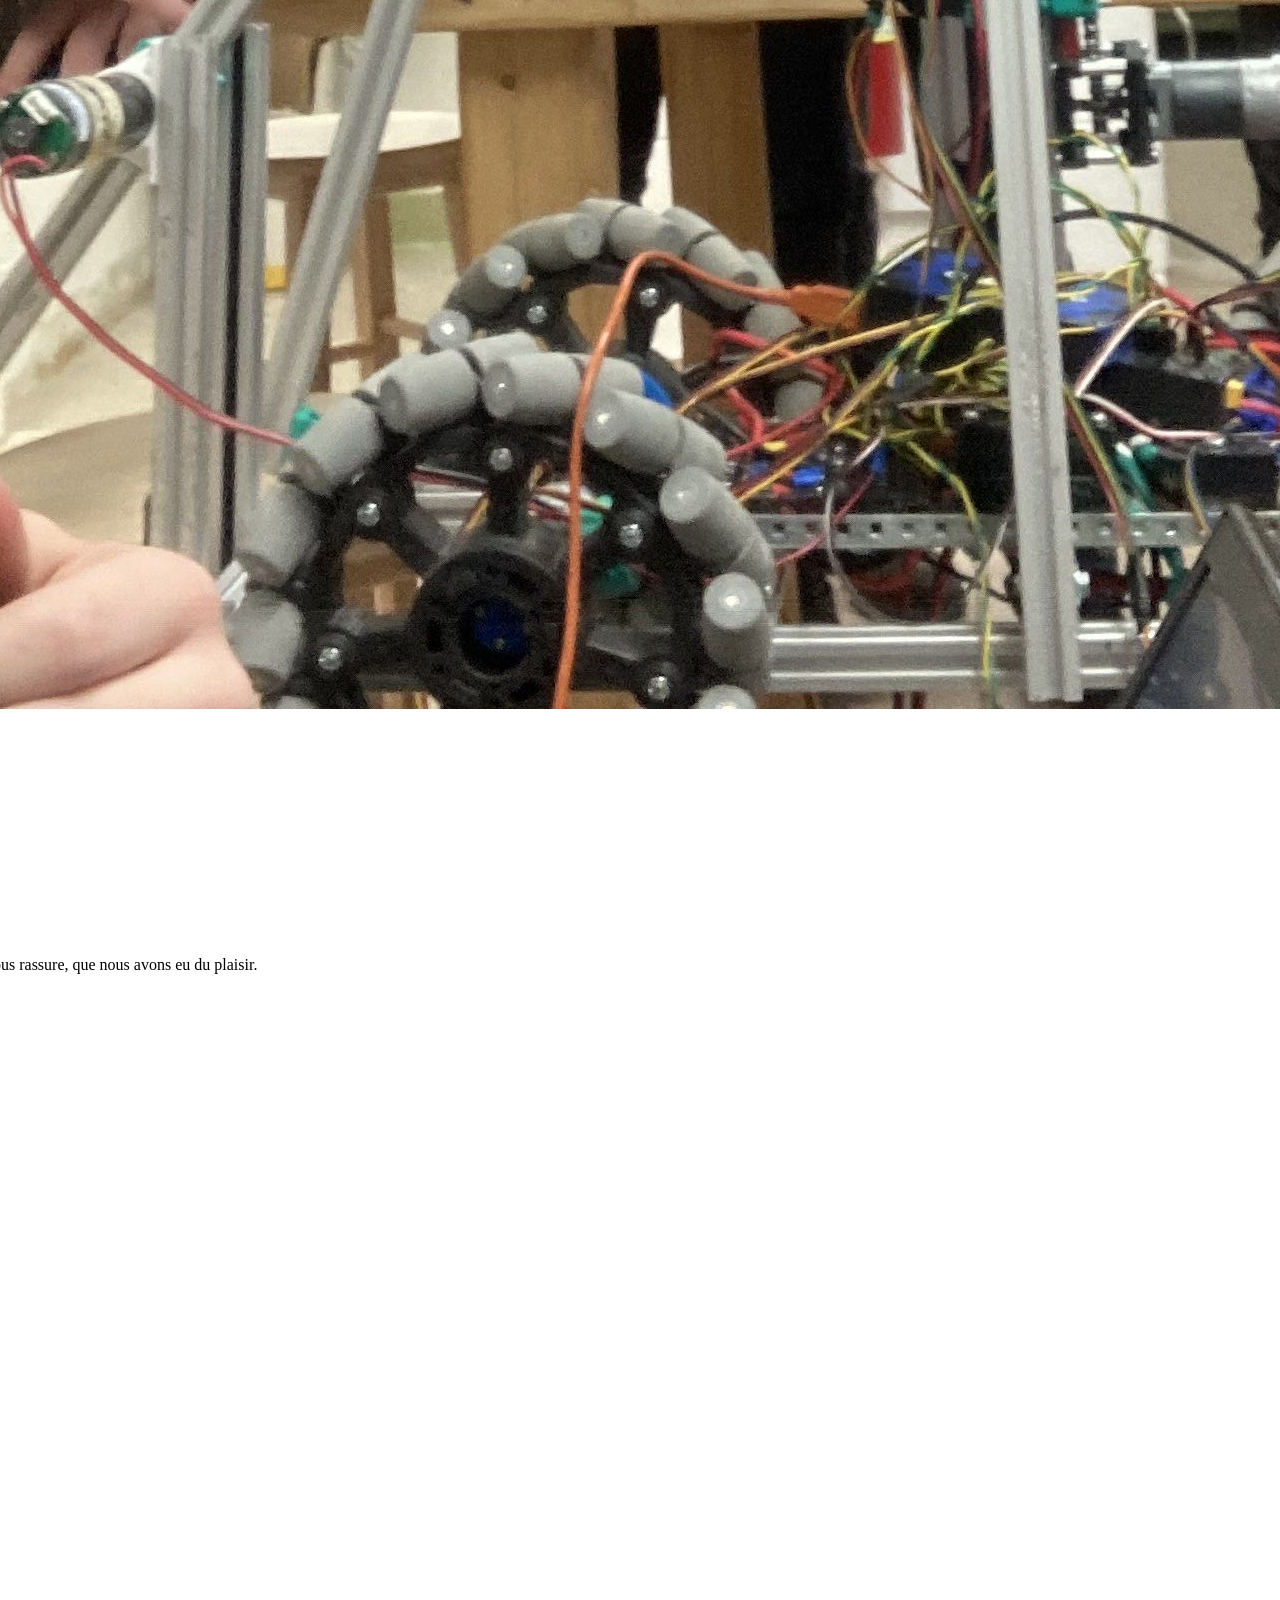
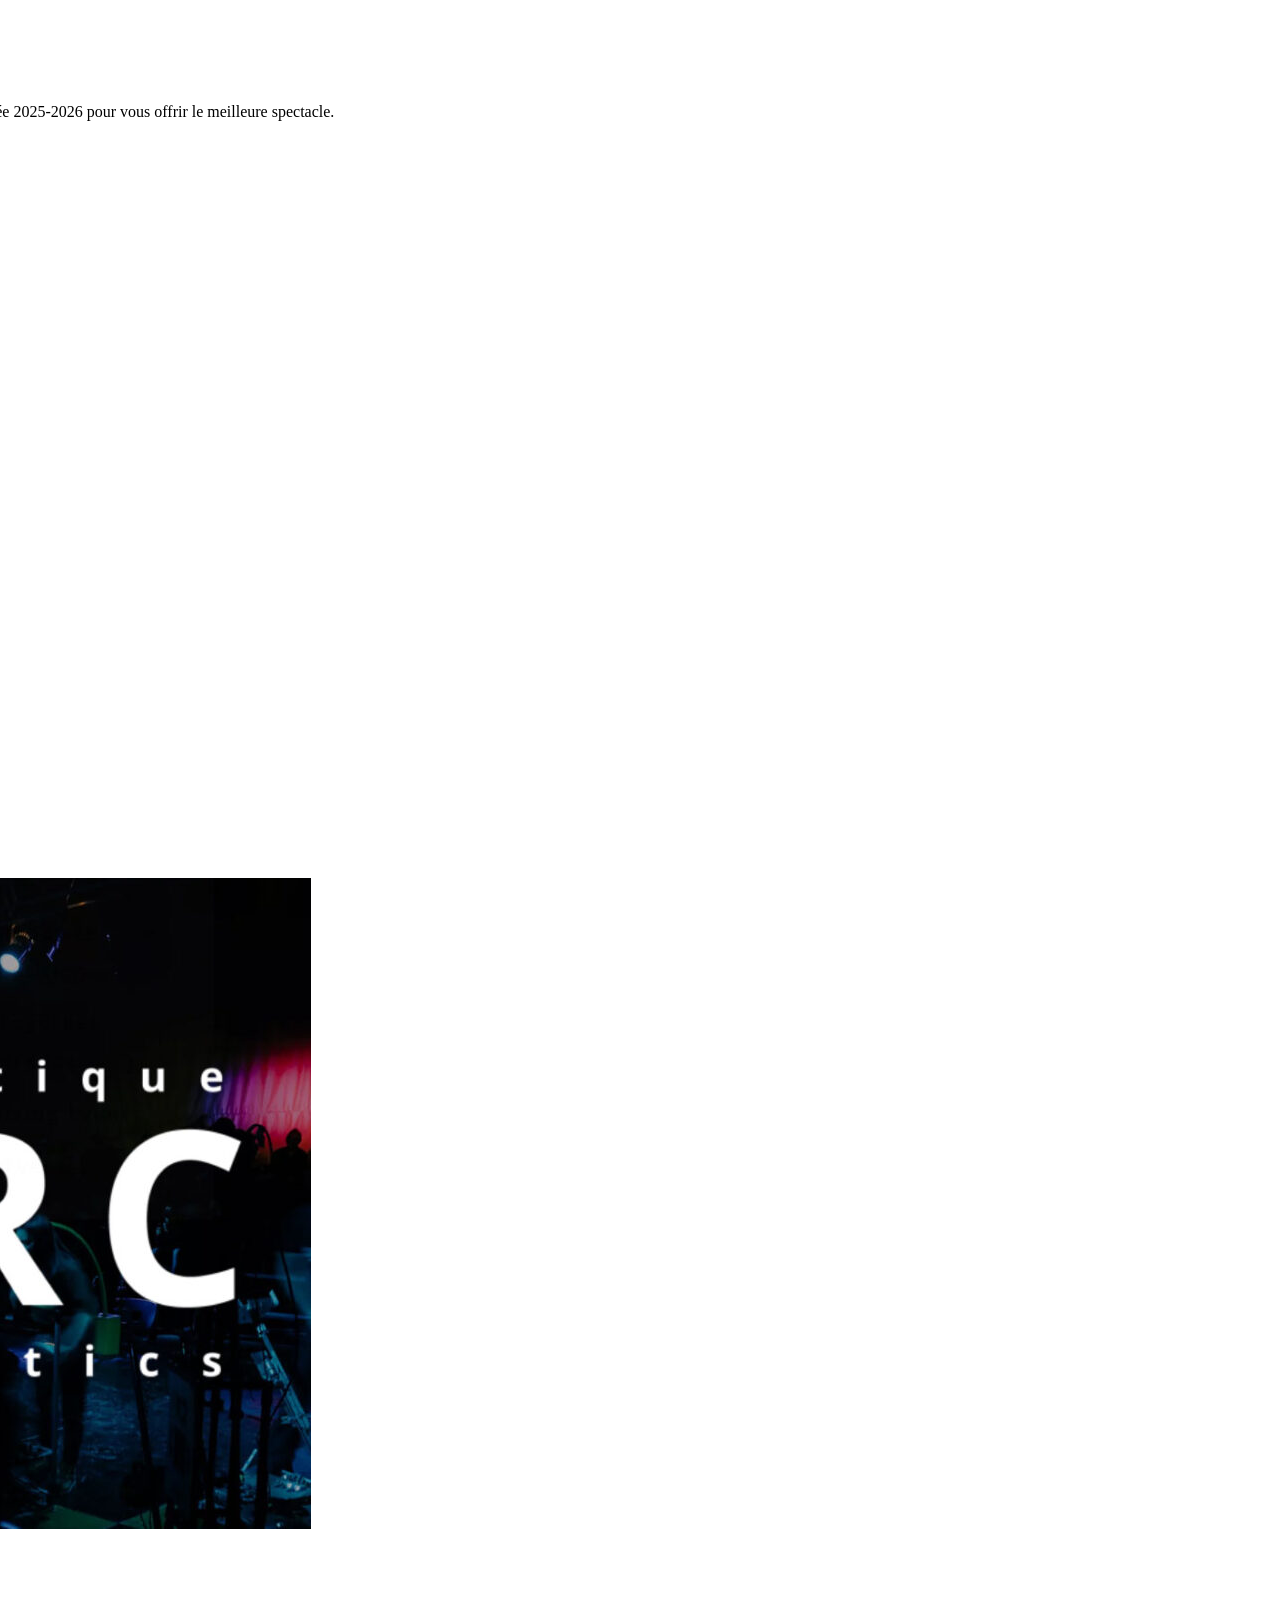
==== index.html @ 8fd02e13 "rename" ====
<!DOCTYPE html>
<html lang="fr">
<head>
    <meta charset="UTF-8">
    <title>Accueil</title>
    <link rel="stylesheet" href="7777777777.css">
    <link rel="icon" type="image/png" href="images/cachedImage log1.webp">
    <link rel="stylesheet" href="https://cdnjs.cloudflare.com/ajax/libs/font-awesome/6.5.1/css/all.min.css">
    <link rel="stylesheet" href=test.css>

</head>

<body>
<div>
    <div class="allDoor">
        <div class="leftDoor">
            <img src="images/doorAnimation/leftDoor.png" width=100% height=100%/>
        </div>
        <div class="rightDoor">
            <img src="images/doorAnimation/rightDoor.png" width=100% height=100%/>
        </div>
        <div class="realContent">
            <header class="sticky-header">
                <div class="top-row">

                    <!-- ZONE À CACHER AU SCROLL -->
                    <div class="header-hide-zone">

                        <!-- PANNEAU GAUCHE -->
                        <div class="side-panel">
                            <div id="clock" class="clock">00 h 00</div>

                            <div class="station-card">
                                <img id="stationImage" src="" alt="Station">
                                <div class="station-name" id="stationName" data-translate></div>


                            </div>
                        </div>

                        <!-- ACTUALITÉS -->
                        <div class="news-screen">
                            <img id="newsImage" alt="Actualité">
                            <div class="news-overlay">
                                <div class="news-title" id="newsTitle"></div>
                                <div class="news-date" id="newsDate"></div>
                            </div>
                        </div>

                    </div>

                    <!-- MENU TOUJOURS VISIBLE -->
                    <div class="menu-wrapper">
                        <div class="cylinder">
                            <a href="accueil.html" data-translate class="dot active"></a>
                            <a href="club.html" data-translate class="dot"></a>
                            <a href="equipe.html" data-translate class="dot"></a>
                            <a href="robot.html" data-translate class="dot"></a>
                            <a href="crc.html" data-translate class="dot"></a>
                            <a href="video.html" data-translate class="dot"></a>
                        </div>

                        <div class="labels icons">
                            <a href="accueil.html" title="Accueil">
                                <i class="fa-solid fa-house"></i>
                            </a>

                            <a href="club.html" title="Club">
                                <i class="fa-solid fa-users"></i>
                            </a>

                            <a href="equipe.html" title="Équipe">
                                <i class="fa-solid fa-user-group"></i>
                            </a>

                            <a href="robot.html" title="Bob le Robot">
                                <i class="fa-solid fa-robot"></i>
                            </a>

                            <a href="crc.html" title="compétition CRC">
                                <i class="fa-solid fa-microchip"></i>
                            </a>

                            <a href="video.html" title="Vidéo">
                                <i class="fa-solid fa-video"></i>
                            </a>
                        </div>

                    </div>

                </div>
            </header>


            <main>
                <section>
                    <div class="sections blanches valeurs-container"></div>
                    <h2  data-translate style="font-size: 50px;"> Le club de Robotique de Bois de Boulogne vous souhaite la bienvenue à bord !<br>
                    </h2>
                    <p  data-translate style="font-size: 30px; text-align: center;"> Le club a dans son sein les meilleure talents du CÉGEP. </p>
                    <br>

                    <img src="images/image accuiel.jpg" alt="equipe" class="image-propos">
                </section>


                <section class="valeurs-section">
                    <!-- Bloc 1 -->
                    <div class="valeur-bloc inverse">
                        <img src="images/conne.jpg" alt="connes">
                        <div class="valeur-texte">
                            <h3>Les cônes sont partout</h3>
                            <p> Votre première arrêt consiste à découvrir le chemin chargé de cônes oranges qu'on a dû parcourir pour arriver à la compétition CRC. On vous rassure, que nous avons eu du plaisir.

                            </p>
                        </div>
                    </div>

                    <!-- Bloc 2 -->
                    <div class="valeur-bloc">
                        <img src="images/equipe.webp" alt="equipe">
                        <div class="valeur-texte">
                            <h3>Découvrez l'équipe !</h3>
                            <p> L'équipe de robotique de Bois de Boulogne est composée d'étudiants passionnés de robotique et de technologie, ont travaillé fort cette année 2025-2026 pour vous offrir le meilleure spectacle.</p>
                        </div>
                    </div>

                    <!-- Bloc 3 -->
                    <div class="valeur-bloc inverse">
                        <img src="images/robot1.jpg" alt="robot">
                        <div class="valeur-texte">
                            <h3>Le bolide du siècle</h3>
                            <p> Bob est le bolide de Émilien ne vous fiez pas à l'apparence, il va faire mordre la poussière à ses compétiteurs. il est venue pour gagner.</p>
                        </div>
                    </div>

                    <!-- Bloc 4 -->
                    <div class="valeur-bloc">
                        <img src="images/CRC-Robotics.jpg" alt="CRC">
                        <div class="valeur-texte">
                            <h3> En route vers le CRC</h3>
                            <p> À la suivante station  Découvrez le monde magique du CRC et de sa compétition.</p>
                        </div>
                    </div>
                </section>    <br> <br> <br> <br>





                <section class="video-section">
                    <h3 class="video-title">Une ébauche de vidéo</h3>

                    <div class="video-container">
                        <video
                                id="localVideo"
                                controls
                                autoplay
                                muted
                                loop
                                playsinline
                        >
                            <source src="video/board robotique.mp4" type="video/mp4">
                        </video>
                    </div>
                </section>



            </main>

            <footer>
                <!-- FOOTER -->
                <footer>

                    <!-- Bas du footer -->
                    <div class="footer-container">
                        <!-- Gauche -->
                        <div class="footer-left">
                            <a href="Accueil.html"><img src="images/cachedImage log1.webp" alt="Logo Robotique BdeB" class="footer-logo"></a>
                            <p class="footer-copy">© 2025 Robotique BdeB</p>
                        </div>




                        <!-- Droite -->
                        <div class="footer-right">
                            <div class="footer-links">
                                <a href="#">Vie privée</a>
                                <span> | </span>
                                <a href="#">Conditions</a>
                            </div>
                            <div id="language-switcher" class="lang-switch">
                                <button data-lang="fr">FR</button>
                                <button data-lang="en">EN</button>
                            </div>




                        </div>
                    </div>
                </footer>

                <script>
                    window.addEventListener("scroll", function () {
                        const header = document.querySelector(".sticky-header");
                        if (window.scrollY > 10) {
                            header.classList.add("scrolled");
                        } else {
                            header.classList.remove("scrolled");
                        }
                    });
                </script>
                <audio id="navSound" preload="auto">
                    <source src="son metro/son metro.mp4" type="audio/mpeg">
                </audio>

                <script src="script.js"></script>
        </div>
    </div>
</div>
</body>
</html>
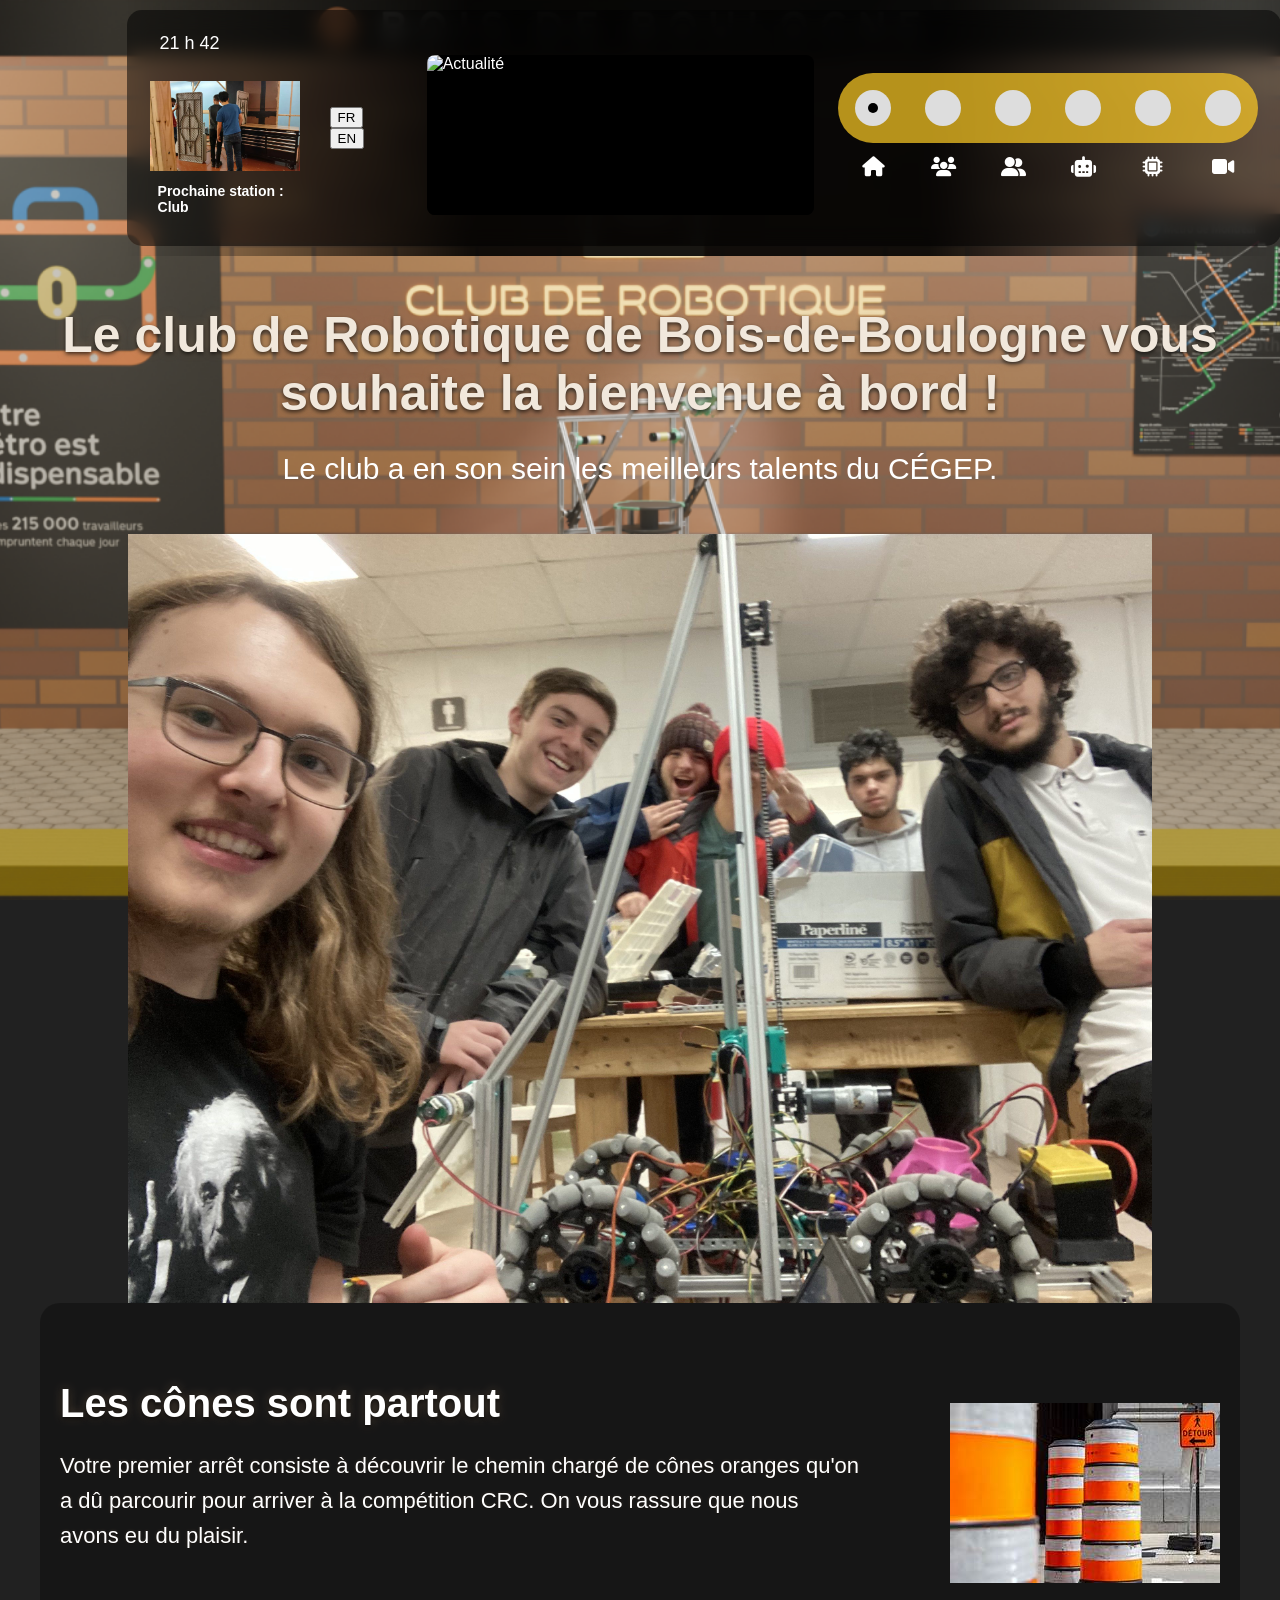
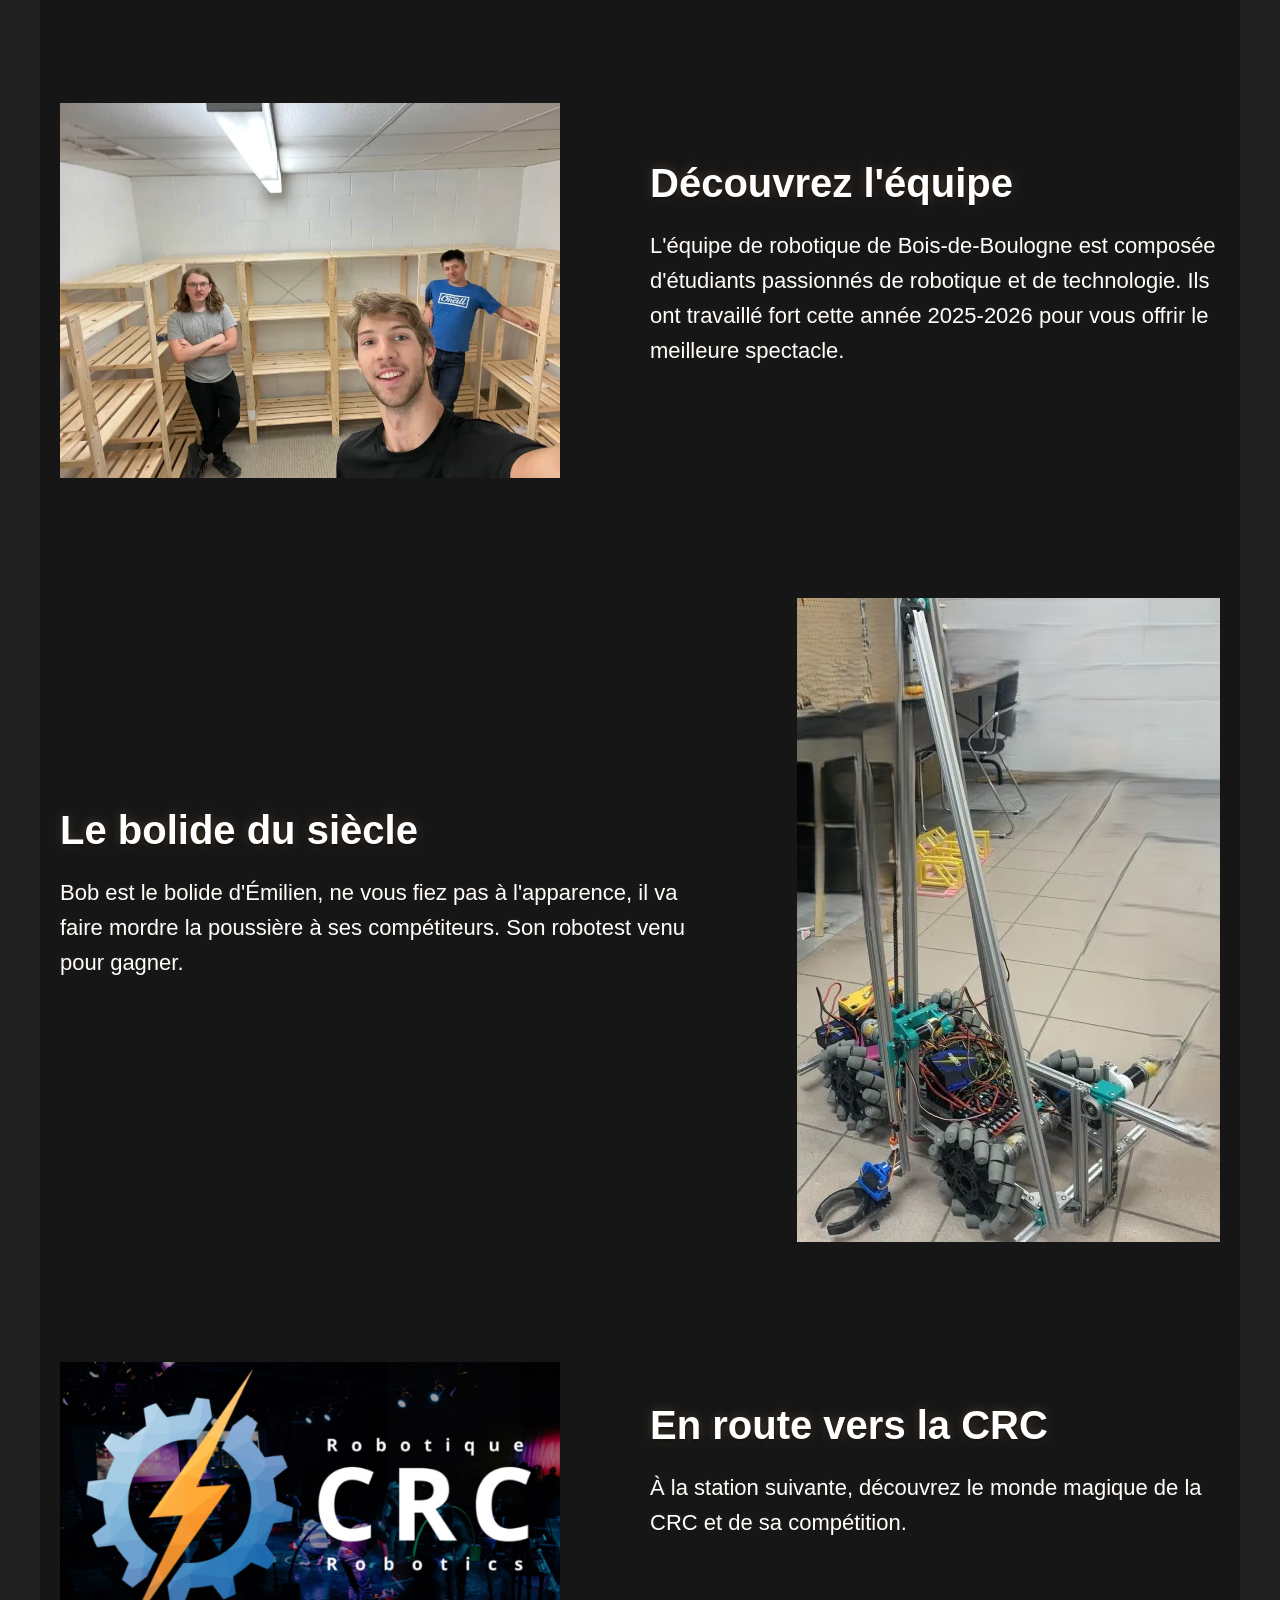
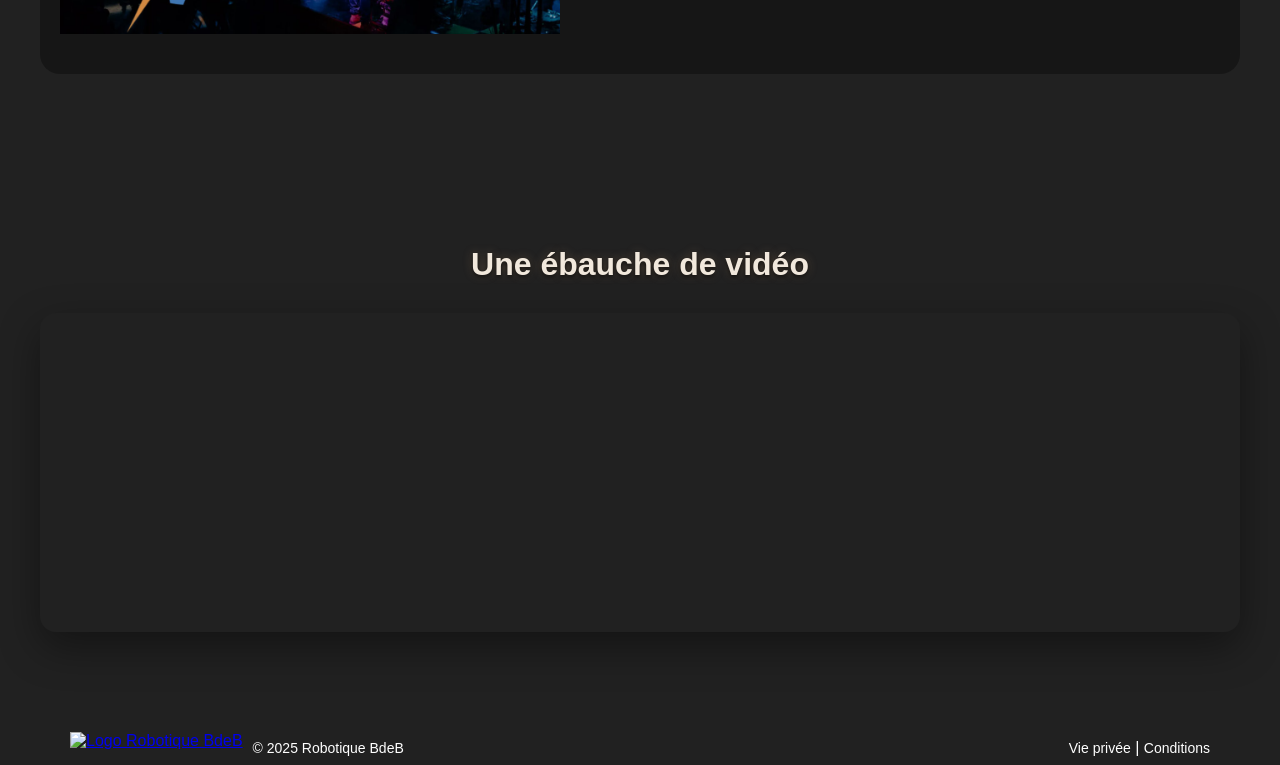
==== commit a28b9c7c: "rename" ====
--- a/index.html
+++ b/index.html
@@ -2,224 +2,209 @@
 <html lang="fr">
 <head>
     <meta charset="UTF-8">
+    <meta name="viewport" content="width=device-width, initial-scale=1.0">
     <title>Accueil</title>
-    <link rel="stylesheet" href="7777777777.css">
+    <link rel="stylesheet" href="style.css">
     <link rel="icon" type="image/png" href="images/cachedImage log1.webp">
-    <link rel="stylesheet" href="https://cdnjs.cloudflare.com/ajax/libs/font-awesome/6.5.1/css/all.min.css">
-    <link rel="stylesheet" href=test.css>
+    <link rel="stylesheet" href="https://cdnjs.cloudflare.com/ajax/libs/font-awesome/6.5.1/css/all.min.css"
+    >
 
 </head>
 
 <body>
-<div>
-    <div class="allDoor">
-        <div class="leftDoor">
-            <img src="images/doorAnimation/leftDoor.png" width=100% height=100%/>
-        </div>
-        <div class="rightDoor">
-            <img src="images/doorAnimation/rightDoor.png" width=100% height=100%/>
-        </div>
-        <div class="realContent">
-            <header class="sticky-header">
-                <div class="top-row">
-
-                    <!-- ZONE À CACHER AU SCROLL -->
-                    <div class="header-hide-zone">
-
-                        <!-- PANNEAU GAUCHE -->
-                        <div class="side-panel">
-                            <div id="clock" class="clock">00 h 00</div>
-
-                            <div class="station-card">
-                                <img id="stationImage" src="" alt="Station">
-                                <div class="station-name" id="stationName" data-translate></div>
-
-
-                            </div>
-                        </div>
-
-                        <!-- ACTUALITÉS -->
-                        <div class="news-screen">
-                            <img id="newsImage" alt="Actualité">
-                            <div class="news-overlay">
-                                <div class="news-title" id="newsTitle"></div>
-                                <div class="news-date" id="newsDate"></div>
-                            </div>
-                        </div>
-
-                    </div>
-
-                    <!-- MENU TOUJOURS VISIBLE -->
-                    <div class="menu-wrapper">
-                        <div class="cylinder">
-                            <a href="accueil.html" data-translate class="dot active"></a>
-                            <a href="club.html" data-translate class="dot"></a>
-                            <a href="equipe.html" data-translate class="dot"></a>
-                            <a href="robot.html" data-translate class="dot"></a>
-                            <a href="crc.html" data-translate class="dot"></a>
-                            <a href="video.html" data-translate class="dot"></a>
-                        </div>
-
-                        <div class="labels icons">
-                            <a href="accueil.html" title="Accueil">
-                                <i class="fa-solid fa-house"></i>
-                            </a>
-
-                            <a href="club.html" title="Club">
-                                <i class="fa-solid fa-users"></i>
-                            </a>
-
-                            <a href="equipe.html" title="Équipe">
-                                <i class="fa-solid fa-user-group"></i>
-                            </a>
-
-                            <a href="robot.html" title="Bob le Robot">
-                                <i class="fa-solid fa-robot"></i>
-                            </a>
-
-                            <a href="crc.html" title="compétition CRC">
-                                <i class="fa-solid fa-microchip"></i>
-                            </a>
-
-                            <a href="video.html" title="Vidéo">
-                                <i class="fa-solid fa-video"></i>
-                            </a>
-                        </div>
-
-                    </div>
+
+<header class="sticky-header">
+    <div class="top-row">
+
+        <!-- ZONE À CACHER AU SCROLL -->
+        <div class="header-hide-zone">
+
+            <!-- PANNEAU GAUCHE -->
+            <div class="side-panel">
+                <div id="clock" class="clock">00 h 00</div>
+
+                <div class="station-card">
+                    <img id="stationImage" src="" alt="Station">
+                    <div class="station-name" id="stationName" data-translate></div>
+
 
                 </div>
-            </header>
-
-
-            <main>
-                <section>
-                    <div class="sections blanches valeurs-container"></div>
-                    <h2  data-translate style="font-size: 50px;"> Le club de Robotique de Bois de Boulogne vous souhaite la bienvenue à bord !<br>
-                    </h2>
-                    <p  data-translate style="font-size: 30px; text-align: center;"> Le club a dans son sein les meilleure talents du CÉGEP. </p>
-                    <br>
-
-                    <img src="images/image accuiel.jpg" alt="equipe" class="image-propos">
-                </section>
-
-
-                <section class="valeurs-section">
-                    <!-- Bloc 1 -->
-                    <div class="valeur-bloc inverse">
-                        <img src="images/conne.jpg" alt="connes">
-                        <div class="valeur-texte">
-                            <h3>Les cônes sont partout</h3>
-                            <p> Votre première arrêt consiste à découvrir le chemin chargé de cônes oranges qu'on a dû parcourir pour arriver à la compétition CRC. On vous rassure, que nous avons eu du plaisir.
-
-                            </p>
-                        </div>
-                    </div>
-
-                    <!-- Bloc 2 -->
-                    <div class="valeur-bloc">
-                        <img src="images/equipe.webp" alt="equipe">
-                        <div class="valeur-texte">
-                            <h3>Découvrez l'équipe !</h3>
-                            <p> L'équipe de robotique de Bois de Boulogne est composée d'étudiants passionnés de robotique et de technologie, ont travaillé fort cette année 2025-2026 pour vous offrir le meilleure spectacle.</p>
-                        </div>
-                    </div>
-
-                    <!-- Bloc 3 -->
-                    <div class="valeur-bloc inverse">
-                        <img src="images/robot1.jpg" alt="robot">
-                        <div class="valeur-texte">
-                            <h3>Le bolide du siècle</h3>
-                            <p> Bob est le bolide de Émilien ne vous fiez pas à l'apparence, il va faire mordre la poussière à ses compétiteurs. il est venue pour gagner.</p>
-                        </div>
-                    </div>
-
-                    <!-- Bloc 4 -->
-                    <div class="valeur-bloc">
-                        <img src="images/CRC-Robotics.jpg" alt="CRC">
-                        <div class="valeur-texte">
-                            <h3> En route vers le CRC</h3>
-                            <p> À la suivante station  Découvrez le monde magique du CRC et de sa compétition.</p>
-                        </div>
-                    </div>
-                </section>    <br> <br> <br> <br>
-
-
-
-
-
-                <section class="video-section">
-                    <h3 class="video-title">Une ébauche de vidéo</h3>
-
-                    <div class="video-container">
-                        <video
-                                id="localVideo"
-                                controls
-                                autoplay
-                                muted
-                                loop
-                                playsinline
-                        >
-                            <source src="video/board robotique.mp4" type="video/mp4">
-                        </video>
-                    </div>
-                </section>
-
-
-
-            </main>
-
-            <footer>
-                <!-- FOOTER -->
-                <footer>
-
-                    <!-- Bas du footer -->
-                    <div class="footer-container">
-                        <!-- Gauche -->
-                        <div class="footer-left">
-                            <a href="Accueil.html"><img src="images/cachedImage log1.webp" alt="Logo Robotique BdeB" class="footer-logo"></a>
-                            <p class="footer-copy">© 2025 Robotique BdeB</p>
-                        </div>
-
-
-
-
-                        <!-- Droite -->
-                        <div class="footer-right">
-                            <div class="footer-links">
-                                <a href="#">Vie privée</a>
-                                <span> | </span>
-                                <a href="#">Conditions</a>
-                            </div>
-                            <div id="language-switcher" class="lang-switch">
-                                <button data-lang="fr">FR</button>
-                                <button data-lang="en">EN</button>
-                            </div>
-
-
-
-
-                        </div>
-                    </div>
-                </footer>
-
-                <script>
-                    window.addEventListener("scroll", function () {
-                        const header = document.querySelector(".sticky-header");
-                        if (window.scrollY > 10) {
-                            header.classList.add("scrolled");
-                        } else {
-                            header.classList.remove("scrolled");
-                        }
-                    });
-                </script>
-                <audio id="navSound" preload="auto">
-                    <source src="son metro/son metro.mp4" type="audio/mpeg">
-                </audio>
-
-                <script src="script.js"></script>
-        </div>
+            </div>
+            <div id="language-switcher" class="lang-switch">
+                <button data-lang="fr">FR</button>
+                <button data-lang="en">EN</button>
+            </div>
+            <!-- ACTUALITÉS -->
+            <div class="news-screen">
+                <img id="newsImage" alt="Actualité"data-translate>
+                <div class="news-overlay">
+                    <div class="news-title" id="newsTitle"data-translate></div>
+                    <div class="news-date" id="newsDate"></div>
+                </div>
+            </div>
+
+        </div>
+
+
+        <!-- MENU TOUJOURS VISIBLE -->
+        <div class="menu-wrapper">
+            <div class="cylinder">
+                <a href="accueil.html" data-translate class="dot active"></a>
+                <a href="club.html" data-translate class="dot"></a>
+                <a href="equipe.html" data-translate class="dot"></a>
+                <a href="robot.html" data-translate class="dot"></a>
+                <a href="crc.html" data-translate class="dot"></a>
+                <a href="video.html" data-translate class="dot"></a>
+            </div>
+
+            <div class="labels icons">
+                <a href="accueil.html" title="Accueil">
+                    <i class="fa-solid fa-house"></i>
+                </a>
+
+                <a href="club.html" title="Club">
+                    <i class="fa-solid fa-users"></i>
+                </a>
+
+                <a href="equipe.html" title="Équipe">
+                    <i class="fa-solid fa-user-group"></i>
+                </a>
+
+                <a href="robot.html" title="Bob le Robot">
+                    <i class="fa-solid fa-robot"></i>
+                </a>
+
+                <a href="crc.html" title="compétition CRC">
+                    <i class="fa-solid fa-microchip"></i>
+                </a>
+
+                <a href="video.html" title="Vidéo">
+                    <i class="fa-solid fa-video"></i>
+                </a>
+
+            </div>
+
+
+        </div>
+
     </div>
-</div>
-</body>
-</html>
+</header>
+
+
+<main>
+    <section>
+        <div class="sections blanches valeurs-container"></div>
+        <h2  data-translate style="font-size: 50px;"> Le club de Robotique de Bois-de-Boulogne vous souhaite la bienvenue à bord !<br>
+        </h2>
+        <p  data-translate style="font-size: 30px; text-align: center;"> Le club a en son sein les meilleurs talents du CÉGEP. </p>
+        <br>
+
+        <img src="images/image accuiel.jpg" alt="equipe" class="image-propos">
+    </section>
+
+
+    <section class="valeurs-section">
+        <!-- Bloc 1 -->
+        <div class="valeur-bloc inverse">
+            <img src="images/conne.jpg" alt="connes">
+            <div class="valeur-texte">
+                <h3  data-translate>Les cônes sont partout</h3>
+                <p  data-translate> Votre premier arrêt consiste à découvrir le chemin chargé de cônes oranges qu'on a dû parcourir pour arriver à la compétition CRC. On vous rassure que nous avons eu du plaisir.
+
+                </p>
+            </div>
+        </div>
+
+        <!-- Bloc 2 -->
+        <div class="valeur-bloc">
+            <img src="images/equipe.webp" alt="equipe">
+            <div class="valeur-texte">
+                <h3  data-translate>Découvrez l'équipe</h3>
+                <p  data-translate> L'équipe de robotique de Bois-de-Boulogne est composée d'étudiants passionnés de robotique et de technologie. Ils ont travaillé fort cette année 2025-2026 pour vous offrir le meilleure spectacle.</p>
+            </div>
+        </div>
+
+        <!-- Bloc 3 -->
+        <div class="valeur-bloc inverse">
+            <img src="images/robot1.jpg" alt="robot">
+            <div class="valeur-texte">
+                <h3  data-translate>Le bolide du siècle</h3>
+                <p  data-translate> Bob est le bolide d'Émilien, ne vous fiez pas à l'apparence, il va faire mordre la poussière à ses compétiteurs. Son robotest venu pour gagner.</p>
+            </div>
+        </div>
+
+        <!-- Bloc 4 -->
+        <div class="valeur-bloc">
+            <img src="images/CRC-Robotics.jpg" alt="CRC">
+            <div class="valeur-texte">
+                <h3 data-translate>En route vers la  CRC</h3>
+                <p data-translate> À la  station suivante, découvrez le monde magique de la CRC et de sa compétition.</p>
+            </div>
+        </div>
+    </section>    <br> <br> <br> <br>
+
+
+
+
+
+    <section class="video-section">
+        <h3  data-translate class="video-title">Une ébauche de vidéo</h3>
+
+        <div class="video-container">
+            <iframe width="560" height="315" src="https://www.youtube.com/embed/tCp3_d9mEBc?si=VEP1O4oN1kfpmV7k" title="YouTube video player" frameborder="0" allow="accelerometer; autoplay; clipboard-write; encrypted-media; gyroscope; picture-in-picture; web-share" referrerpolicy="strict-origin-when-cross-origin" allowfullscreen></iframe>
+        </div>
+    </section>
+
+
+
+</main>
+
+<footer>
+    <!-- FOOTER -->
+    <footer>
+
+        <!-- Bas du footer -->
+        <div class="footer-container">
+            <!-- Gauche -->
+            <div class="footer-left">
+                <a href="Accueil.html"><img src="images/cachedImage log1.webp" alt="Logo Robotique BdeB" class="footer-logo"></a>
+                <p  data-translate class="footer-copy">© 2025 Robotique BdeB</p>
+            </div>
+
+
+
+
+            <!-- Droite -->
+            <div class="footer-right">
+                <div class="footer-links">
+                    <a  data-translate href="#" >Vie privée</a>
+                    <span> | </span>
+                    <a  data-translate href="#" >Conditions</a>
+                </div>
+
+
+
+
+
+
+
+            </div>
+        </div>
+    </footer>
+
+    <script>
+        window.addEventListener("scroll", function () {
+            const header = document.querySelector(".sticky-header");
+            if (window.scrollY > 10) {
+                header.classList.add("scrolled");
+            } else {
+                header.classList.remove("scrolled");
+            }
+        });
+    </script>
+    <audio id="navSound" preload="auto">
+        <source src="son metro/son metro.mp4" type="audio/mpeg">
+    </audio>
+
+    <script src="script.js"></script>
+</body>
--- a/style.css
+++ b/style.css
@@ -0,0 +1,1099 @@
+.btn-translate {
+    padding: 10px 22px;
+    background: #1e88e5;
+    color: white;
+    border: none;
+    border-radius: 6px;
+    font-size: 15px;
+    font-weight: 600;
+    cursor: pointer;
+    transition: background 0.2s ease, transform 0.15s ease;
+}
+
+.btn-translate:hover {
+    background: #1565c0;
+    transform: translateY(-2px);
+}
+
+.btn-translate:active {
+    background: #0d47a1;
+    transform: translateY(1px);
+}
+
+* {
+    box-sizing: border-box;
+}
+
+/* ===== BODY : IMAGE DE FOND GLOBALE ===== */
+body {
+    margin: 0;
+    font-family: Arial, sans-serif;
+    color: #fff;
+
+    background-image: url("images/mur metro.webp");
+    background-color: #000;
+    background-size: cover;
+    background-position: center;
+    background-repeat: no-repeat;
+
+        background-attachment: fixed;
+}
+h2 {
+  text-align: center;
+  margin-bottom: 0;
+  color: inherit;
+}
+.section {
+  padding: 40px;
+  font-size: inherit;
+  text-align: center;
+  margin-bottom: 1px;
+  color: rgb(98, 94, 94);
+}
+
+.images-os {
+  display: flex;
+  justify-content: center;
+  margin-top: -60px;
+  margin-bottom: 40px;
+}
+
+.blanc {
+  background-color:#4a4747;
+  color: #000;
+  border: 1px solid #292626;
+}
+.titre-principal {
+  display: block;
+  width: 100%;
+}
+
+.titre-secondaire {
+  font-size: 50px;
+  text-align: center;
+}
+
+.texte-large {
+  font-size: 43px;
+  text-align: center;
+}
+
+h3,
+h4,
+h5 {
+  word-wrap: break-word;
+  overflow-wrap: break-word;
+}
+
+.texte-image {
+  display: flex;
+  align-items: flex-start;
+  justify-content: space-between;
+  gap: 40px;
+  max-width: 1200px;
+  margin: 0 auto 80px auto;
+}
+
+.texte-colonne {
+  flex: 1;
+  max-width: 600px;
+  font-family: 'Segoe UI', 'Arial', sans-serif;
+}
+
+.texte-colonne h2 {
+  font-size: 35px;
+  text-align: left;
+  margin-bottom: 20px;
+  font-family: 'Montserrat', sans-serif;
+  line-height: 1.3;
+}
+
+.texte-image img {
+  flex: 1;
+  max-width: 50%;
+  height: auto;
+  display: block;
+}
+
+.texte-image p {
+  max-width: 60%;
+  margin: 0;
+}
+
+
+/* =========================================================
+   IMAGES / MEDIA
+========================================================= */
+img {
+  max-width: 100%;
+  height: auto;
+}
+
+.images-os img {
+  width: 235px;
+  height: 25px;
+  transition: transform 0.3s;
+}
+
+
+
+.hero-image-container {
+  display: flex;
+  justify-content: center;
+  margin-top: -300px;
+  margin-bottom: 70px;
+}
+
+.hero-image {
+  width: 90%;
+  max-width: 1000px;
+  height: auto;
+  border-radius: 15px;
+  box-shadow: 0 8px 24px rgba(0,0,0,0.2);
+}
+
+/* =========================================================
+   VALEURS SECTION
+========================================================= */
+.valeurs-section {
+  display: flex;
+  flex-direction: column;
+  gap: 60px;
+  padding: 40px 20px;
+  max-width: 1200px;
+  margin: auto;
+  background-color:rgba(0, 0, 0, 0.305);
+  backdrop-filter: blur(10px);
+  border-radius: 20px;
+}
+
+.valeur-bloc {
+  display: flex;
+  align-items: center;
+  gap: 40px;
+}
+
+.valeur-bloc.inverse {
+  flex-direction: row-reverse;
+}
+
+.valeur-bloc img {
+  width: 50%;
+  max-width: 500px;
+  height: auto;
+}
+
+.valeur-texte {
+  margin-top: -70px;
+}
+
+.valeur-texte h3 {
+  font-size: 40px;
+  margin-bottom: 20px;
+  color: white;
+}
+
+.valeur-texte p {
+  font-size: 22px;
+  line-height: 1.6;
+  color: white
+}
+
+.valeur-bloc {
+  display: flex;
+  align-items: center;
+  gap: 90px;
+  margin-top: 60px;
+}
+
+.image-travail {
+  width: 500px;
+  height: auto;
+}
+
+/* =========================================================
+   SPONSORS / A PROPOS
+========================================================= */
+.section.blanches {
+  padding-top: 100px;
+}
+
+.sections.blanches.valeurs-container {
+  display: flex;
+  flex-direction: column;
+  align-items: center;background-color: #00000052;
+}
+
+.sections.blanches.valeurs-contain img {
+  width: 80%;
+  height: auto;
+  display: block;
+  margin: 0 auto;
+  margin-bottom: 50px;
+}
+
+.sections.blanches.valeurs-container img {
+  width: 100%;
+  height: auto;
+  display: block;
+  margin: 0 auto;
+}
+
+.image-propos {
+  width: 80%;
+  max-width: 1100px;
+  display: block;
+  margin: 0px auto;
+}
+
+/* =========================================================
+   LOGOS
+========================================================= */
+.logos-container {
+  display: flex;
+  flex-wrap: wrap;
+  justify-content: center;
+  gap: 30px;
+  max-width: 1200px;
+  margin: auto;
+}
+
+.logos-container img {
+  width: 100%;
+  max-width: 100%;
+  height: auto;
+  display: block;
+  margin: 0 auto;
+}
+
+/* =========================================================
+   SECTION VIDEOS
+========================================================= */
+.video-section {
+  max-width: 1200px;
+  margin: 100px auto;
+  text-align: center;
+}
+
+.video-title {
+  font-size: 32px;
+  margin-bottom: 30px;
+}
+
+.video-container {
+  border-radius: 16px;
+  overflow: hidden;
+  box-shadow: 0 15px 40px rgba(0,0,0,0.4);
+}
+
+.video-container video {
+  width: 100%;
+  display: block;
+  background: black;
+}
+
+
+/* ===== HEADER COMPACT ===== */
+header.sticky-header {
+    position: sticky;
+    top: 0;
+    z-index: 1000;
+    background-color: #b99169;;
+
+    width: fit-content;
+
+    /* centrage + débordement à droite */
+    margin:0 auto;
+    transform: translateX(60px);
+
+    padding: 10px 0;
+
+    /* transparence gauche / droite */
+  background: linear-gradient(
+    to right,
+    rgba(0,0,0,0) 0%,
+    rgba(0,0,0,0.9) 30%,
+    rgba(0,0,0,0.9) 70%,
+    rgba(0,0,0,0) 100%
+  );
+}
+
+.top-row {
+    display: flex;
+    align-items: center;
+    gap: 24px;
+    width: fit-content;   /* 🔥 largeur minimale */
+    background-color: rgba(0, 0, 0, 0.5);
+    padding: 2%;
+    backdrop-filter: blur(10px);
+    border-radius: 15px;
+}
+
+
+/* ===== PANNEAU GAUCHE ===== */
+.side-panel {
+    display: flex;
+    flex-direction: column;
+    align-items: center;
+}
+
+.clock {
+    height: 48px;
+    width: 130px;
+    font-size: 18px;
+}
+
+
+/* ===== STATION ===== */
+.station-card {
+    width: 150px;
+}
+
+.station-card img {
+    height: 70px;
+}
+
+
+.station-card img {
+    width: 100%;
+    height: 90px;
+    object-fit: cover;
+}
+
+.station-name {
+    padding: 8px;
+    font-size: 14px;
+    font-weight: bold;
+}
+
+/* ===== MENU ===== */
+.menu-wrapper {
+    display: flex;
+    flex-direction: column;
+    align-items: center;
+    position: relative;
+}
+
+.menu-logo {
+    position: absolute;
+    top: -80px;
+}
+
+.menu-logo img {
+    height: 30px;
+}
+
+/* ===== CYLINDRE ===== */
+.cylinder {
+    width: 420px;
+    height: 70px;
+    background: linear-gradient(#ffcc25b4, #ffcc25b4, #ffcc25b4);
+    border-radius: 35px;
+    display: flex;
+    justify-content: space-around;
+    align-items: center;
+}
+
+/* ===== DOT ===== */
+.dot {
+    width: 36px;
+    height: 36px;
+    background: #ddd;
+    border-radius: 50%;
+    position: relative;
+    cursor: pointer;
+}
+
+.dot.active::after {
+    content: "";
+    width: 10px;
+    height: 10px;
+    background: #000;
+    border-radius: 50%;
+    position: absolute;
+    top: 50%;
+    left: 50%;
+    transform: translate(-50%, -50%);
+}
+
+/* ===== LABELS ===== */
+.labels {
+    width: 420px;
+    display: grid;
+    grid-template-columns: repeat(6, 1fr);
+    font-size: 12px;
+    margin-top: 8px;
+    text-align: center;
+}
+/* liens invisibles visuellement */
+.cylinder a.dot {
+    text-decoration: none;
+}
+
+.labels a {
+    color: #fff;
+    text-decoration: none;
+}
+
+.labels a:hover {
+    text-decoration: underline;
+}
+/* ===== ANIMATION LOGO STATION ===== */
+.station-logo img {
+    width: 45px;
+    height: auto;
+    opacity: 0.9;
+    transition: transform 0.3s ease, opacity 0.3s ease;
+    cursor: pointer;
+}
+
+.station-logo img:hover {
+    transform: scale(1.25);
+    opacity: 1;
+}
+
+
+/* ===== NEWS ===== */
+.news-screen {
+    margin-top: 15px;
+    width: 420px;
+    height: 160px;
+    background: #000;
+    border-radius: 8px;
+    overflow: hidden;
+    position: relative;
+}
+
+.news-screen img {
+    width: 100%;
+    height: 100%;
+    object-fit: cover;
+}
+
+.news-overlay {
+    position: absolute;
+    bottom: 0;
+    width: 100%;
+    padding: 10px;
+    background: linear-gradient(transparent, rgba(0,0,0,0.85));
+}
+
+.news-title {
+    font-size: 14px;
+    font-weight: bold;
+    text-align: center;
+}
+
+.news-date {
+    font-size: 11px;
+    opacity: 0.8;
+    margin-top: 4px;
+    text-align: center;
+}
+
+.footer-container {
+  display: flex;
+  justify-content: space-between;
+  align-items: center;
+  flex-wrap: wrap;
+  padding: 0 70px;
+}
+
+.footer-left {
+  display: flex;
+  align-items: center;
+  gap: 10px;
+}
+
+.footer-logo {
+  height: 45px;
+  margin-bottom: 15px;
+}
+
+.footer-copy {
+  font-size: 14px;
+  color: white;
+  margin: 0;
+}
+
+/* Centre */
+.footer-social {
+  display: flex;
+  gap: 20px;
+  align-items: center;
+  width: 150px;
+}
+
+/* Droite */
+.footer-right {
+  display: flex;
+  flex-direction: row;
+  align-items: center;
+  justify-content: flex-end;
+  gap: 16px;
+  text-align: right;
+}
+
+.footer-links a {
+  color: white;
+  text-decoration: none;
+  font-size: 14px;
+}
+
+.footer-links a:hover {
+  text-decoration: underline;
+}
+
+.footer-lang select {
+  padding: 4px 8px;
+  font-size: 14px;
+  border: 1px solid white;
+  border-radius: 4px;
+}
+h1, h2, h3, h4, h5, h6 {
+  color: #f1e8dc;
+  text-shadow:
+    0 2px 4px rgba(0,0,0,0.7),
+    0 0 10px rgba(185,145,105,0.35);
+}
+.section.blanc h1,
+.section.blanc h2,
+.section.blanc h3 {
+  text-shadow: none;
+  color: #2b1e12;
+}
+.section p,
+.valeur-texte p {
+  text-shadow:
+    0 1px 2px rgba(0,0,0,0.6),
+    0 0 3px rgba(185,145,105,0.25);
+}
+
+/* transition fluide */
+.header-hide-zone {
+  display: flex;
+  align-items: center;
+  justify-content: center;
+  gap: 30px;
+  transition: 
+    opacity 0.35s ease,
+    transform 0.35s ease,
+    max-height 0.35s ease;
+}
+
+/* fond noir du header */
+.sticky-header {
+  background: linear-gradient(
+    to right,
+    transparent 0%,
+    rgba(0,0,0,0.9) 30%,
+    rgba(0,0,0,0.9) 70%,
+    transparent 100%
+  );
+  transition: background 0.35s ease;
+}
+
+/* AU SCROLL → ON CACHE */
+.sticky-header.scrolled .header-hide-zone {
+  opacity: 0;
+  transform: translateY(-20px);
+
+  max-height: 0;
+  overflow: hidden;
+  display: none;
+}
+
+/* AU SCROLL → ON SUPPRIME LE FOND NOIR */
+.sticky-header.scrolled {
+  background: transparent;
+}
+.labels.icons a {
+  font-size: 20px;
+  color: #fff;
+  text-decoration: none;
+  display: flex;
+  justify-content: center;
+  align-items: center;
+  height: 32px;
+  transition: transform 0.2s ease, color 0.2s ease;
+}
+
+.labels.icons a:hover {
+  transform: scale(1.2);
+  color: #ffcc25;
+}
+
+/* icône active (optionnel) */
+.labels.icons a.active i {
+  color: #000;
+}
+
+/** ======================
+            GENERAL
+    ======================**/
+
+body, html {
+    margin: 0;
+    padding: 0;
+    width: 100%;
+    font-family: Arial, Helvetica, sans-serif;
+    background-color: #212121; 
+    min-height: 100vh;
+}
+section {
+    margin-top: 50px;
+}
+.page {
+    background-color: #2121214b;
+  /*padding: 0px 15%;*/
+    justify-content: center;
+    align-items: center;
+    color: rgb(255, 255, 255);
+}
+/* ==== PAGE NAME ==== */
+
+.page-name{
+    background-color: rgba(0, 0, 0, 0.541);
+    width: 100%;
+    height: 60px;
+    display: flex;
+    justify-content: center;
+    align-items: center;
+}
+
+.page-name h2{
+    color: white;
+    font-family: Arial, Helvetica, sans-serif;
+    font-weight: 100;
+    font-size: 2em;
+}
+
+
+/** ====================== 
+         PAGE EQUIPE 
+    ====================**/
+/* ==== GLOBAL ==== */
+.team-page-content{
+  background-color: #21212185;
+  /*padding: 0px 15%;*/
+    justify-content: center;
+    align-items: center;
+    color: rgb(255, 255, 255);
+}
+.wrapper{
+    padding: 0px 15%;
+    width: 100%;
+    box-sizing: border-box;
+}
+
+/* ==== options ==== */
+
+.options{
+    display: flex;
+    justify-content: center;
+    gap: 20px;
+    align-items: center;
+}
+
+.options button{
+    background-color: #313131;
+    stroke-width: 0;
+    border: 0;
+    border-radius: 0px 0px 10px 10px;
+    width: 100%;
+    height: 124px;
+    color: white;
+    box-shadow: 5px 5px 10px 2px rgba(0, 0, 0, 0.4);
+}
+
+.options button:hover{
+    background-color: #272727;
+    cursor: pointer;
+}
+
+.options button.active{
+    background-color: #1E1E1E;
+    pointer-events: none;
+}
+
+.circle{
+    fill: rgb(255, 191, 0);
+}
+
+/* ==== METRO MAP SECTION ==== */
+.page h3{
+    color: white;
+    font-size: 2em;
+}
+.metro-map {
+background-color: rgb(17, 17, 17);
+    border-radius: 50px;
+    display: flex;
+    padding: 30px;
+    width: 100%; 
+    height: auto;
+    align-items: center;
+    justify-content: center;
+    box-sizing: border-box;
+}
+#metro-svg { 
+    width: 100%;
+    height: 100%;
+    max-width: 800px;
+}
+
+/* METRO-ELEMENTS */
+/* line path   */
+.line-path {
+  stroke-dasharray: 1000;
+  stroke-dashoffset: 1000;
+  animation: dash 2s linear forwards;
+  animation-timing-function: cubic-bezier(0.42, 0, 0.58, 1);
+}
+
+@keyframes dash {
+  to { stroke-dashoffset: 0; }
+}
+/* dots */
+.metro-dot {
+fill: white;
+  opacity: 1;
+  transition: opacity 0.2s;
+
+  transform-box: fill-box; 
+  transform-origin: center;
+
+  transform: scale(1);
+  animation: appear 0.5s ease-out;
+  animation-fill-mode: backwards;
+}
+
+@keyframes appear {
+  from {
+    opacity: 0;
+    transform: scale(0);
+    transform: translate(10px,20px);
+  }
+}
+
+.metro-dot-hitbox{
+    opacity: 0;
+    transform-box: fill-box; 
+    transform-origin: center;
+}
+.metro-dot-hitbox:hover {
+  opacity: 0.6;
+  transition: opacity 0.3s ease;
+}
+/* join */
+@keyframes appear {
+    from {
+        transform: translate(0, 10px);
+        opacity: 0;
+    }
+    to {
+        transform: translate(0, 0);
+        opacity: 1;
+    }
+}
+
+.metro-join {
+    animation: appear 0.5s ease-out 1s backwards;
+}
+
+@keyframes appear {
+    from {
+        transform: translate(0, 10px);
+        opacity: 0;
+    }
+    to {
+        transform: translate(0, 0);
+        opacity: 1;
+    }
+}
+.metro-master {
+    animation: appear 0.5s ease-out 3s backwards;
+}
+
+
+/* Card info */
+.team-card {
+  border: 2px solid black;
+  border-radius: 10px;
+  padding: 20px;
+  margin: 10px;
+  width: 200px;
+  text-align: center;
+  box-shadow: 2px 2px 5px rgba(0,0,0,0.3);
+  background-color: black;
+  color:white;
+}
+/* card info styles */
+#card-info {
+    position: fixed;
+    display: none;
+    z-index: 100;
+    pointer-events: none;
+    transition: opacity 0.3s ease, transform 0.3s cubic-bezier(0.175, 0.885, 0.32, 1.275);
+    opacity: 0;
+    transform: translateY(10px) scale(0.95);
+
+    background-color: rgba(0, 0, 0, 0.7);
+    backdrop-filter: blur(12px);
+    -webkit-backdrop-filter: blur(12px);
+
+    border: 1px solid rgba(255, 255, 255, 0.1); 
+    border-radius: 16px;
+    padding: 24px;
+    box-shadow: 0 15px 35px rgba(0, 0, 0, 0.5);
+    
+    color: #ffffff; 
+    font-family: 'Segoe UI', Roboto, sans-serif;
+    max-width: 400px;
+}
+
+#card-info img{
+    width: 200px;
+    height: 200px;
+    border-radius: 20px;
+}
+
+#card-info h2 {
+    margin: 12px 0 4px 0;
+    font-size: 1.6rem;
+    color: #ffffff;
+    font-weight: 700;
+}
+
+#card-info h1 {
+    margin: 0 0 12px 0;
+    font-size: 0.85rem;
+    text-transform: uppercase;
+    letter-spacing: 1.5px;
+    color: #3498db;
+    font-weight: 600;
+}
+
+#card-info h3 {
+    margin: 0 0 15px 0;
+    font-size: 0.95rem;
+    line-height: 1.5;
+    color: #b2bec3;
+    font-weight: 400;
+}
+#card-info p span {
+    display: inline-block;
+    background: rgba(52, 152, 219, 0.2);
+    color: #3498db;
+    padding: 3px 10px;
+    border-radius: 6px;
+    font-size: 0.8rem;
+    font-weight: 600;
+    margin-right: 6px;
+    margin-top: 6px;
+    border: 1px solid rgba(52, 152, 219, 0.3);
+}
+
+#card-info.active {
+    opacity: 1;
+    transform: translateY(0) scale(1);
+}
+
+/* card line */
+
+#connector-line {
+    transition: stroke-dashoffset 0.4s ease-out;
+}
+
+#connector-line.active {
+    stroke-dashoffset: 0;
+}
+
+
+.dot-label {
+    fill: white;
+    font-family: 'Segoe UI', sans-serif;
+    font-size: 12px;
+    font-weight: 600;
+    pointer-events: none;
+    text-shadow: 0px 0px 4px rgba(0, 0, 0, 0.8);
+    opacity: 0.8;
+    transition: opacity 0.3s ease;
+}
+
+.metro-dot-hitbox:hover + .dot-label, 
+.metro-dot-hitbox:hover ~ .dot-label {
+    opacity: 1;
+}
+
+/* === LIST PAGE SECTION === */
+
+/* #list-page {
+
+} */
+
+
+.card-list {
+    display: flex;
+    /* background: #020202; */
+    background-image: linear-gradient(to right, rgb(0,0,0), rgb(23, 23, 23));
+    margin-top: 20px;
+    padding: 20px;
+    border-radius: 20px;
+    color: white;
+    align-items: center;
+    gap: 20px;
+    transition: background-image 2s;
+    transition-timing-function: ease-in-out;
+}
+
+.card-list img {
+    width: 150px;;
+    height: 150px;
+    border-radius: 100px;
+}
+.card-list h1, h2 {
+    margin: 0;
+}
+
+.card-list h1{
+    color: #3498db;
+}
+
+.card-list .right-part div {
+    margin-top: 20px;
+}
+
+.card-list span {
+    display: inline-block;
+    background: rgba(52, 152, 219, 0.2); /* Transparent blue tint */
+    color: #3498db;
+    padding: 3px 10px;
+    border-radius: 6px;
+    font-size: 0.75rem;
+    font-weight: 600;
+    margin-right: 6px;
+    border: 1px solid rgba(52, 152, 219, 0.3);
+}
+
+.card-list .right-part {
+    display: flex;
+    flex-direction: column;
+}
+
+.card-list:hover {
+    background-image: linear-gradient(to right, rgb(24, 24, 24), rgb(16, 16, 16));;
+    cursor: pointer;
+}
+
+/** ====================== 
+         PAGE EQUIPE 
+    ====================**/
+
+/* .crc-page-content section{
+    padding: 0 15%;
+} */
+ .crc-page-content h2 {
+    text-transform: uppercase;
+    font-weight: 1000;
+ }
+.crc-page-content h3 {
+    text-transform: uppercase;
+    font-weight: 100;
+    font-size: 1.3em;
+    color: rgb(219, 219, 219);
+ }
+ .crc-page-content p {
+    font-size: 1.2em;
+    line-height: 1.6em;
+    color: rgb(231, 230, 230);
+ }
+ .crc-page-content ul {
+    font-size: 1.2em;
+    line-height: 1.6em;
+    color: rgb(231, 230, 230);
+ }
+
+.crc-page-content {
+    padding-top: 40px;
+    max-width: 1000px;
+    margin: 0 auto;
+}
+
+.section-pieces .img-list {
+    display: flex;
+    flex-wrap: wrap;
+    justify-content: space-around;
+    gap: 20px;
+}
+
+.title-separator {
+  border: 4px solid transparent; /* Set a transparent border to reserve space */
+  border-width: 1px 0 1px 0;
+  border-image: linear-gradient(to right, transparent, rgb(255, 255, 255),transparent); /* Apply the gradient */
+  border-image-slice: 1;
+  margin-top: 50px;
+  align-items: center;
+  justify-content: center;
+  display: flex;
+}
+.img-list {
+    width: 100%;
+    display: flex;
+    justify-content: center;
+    align-items: center;
+}
+.img-list img{
+    width: 100%;
+    max-width: 600px;
+    border-radius: 20px;
+    padding: 10px
+}
+.img-item {
+    flex: 1;
+    display: flex;
+    flex-direction: column;
+    width: 100%;
+    padding: 10px;
+    background-color: rgb(48, 48, 48);
+    border-radius: 20px;
+    justify-content: center;
+    align-items: center;
+    margin: 10px;
+}
+.section-pieces img{
+    height: 150px;
+    width: auto;
+}
+
+
+
+
+
+/** ======================
+           RESPONSIVE
+    ======================**/
+@media screen and (max-width: 768px) {
+    /* .card-list {
+        flex-direction: column;
+        align-items: center;
+        text-align: center;
+    } */
+    .wrapper{
+        padding: 0px 5%;
+    }
+    .img-list {
+        flex-direction: column;
+    }
+    .section-pieces img{
+        height: 100px;
+        width: auto;
+    }
+
+}
+
+
+
+/* =========================================================
+   FIN DU FICHIER CSS
+========================================================= */
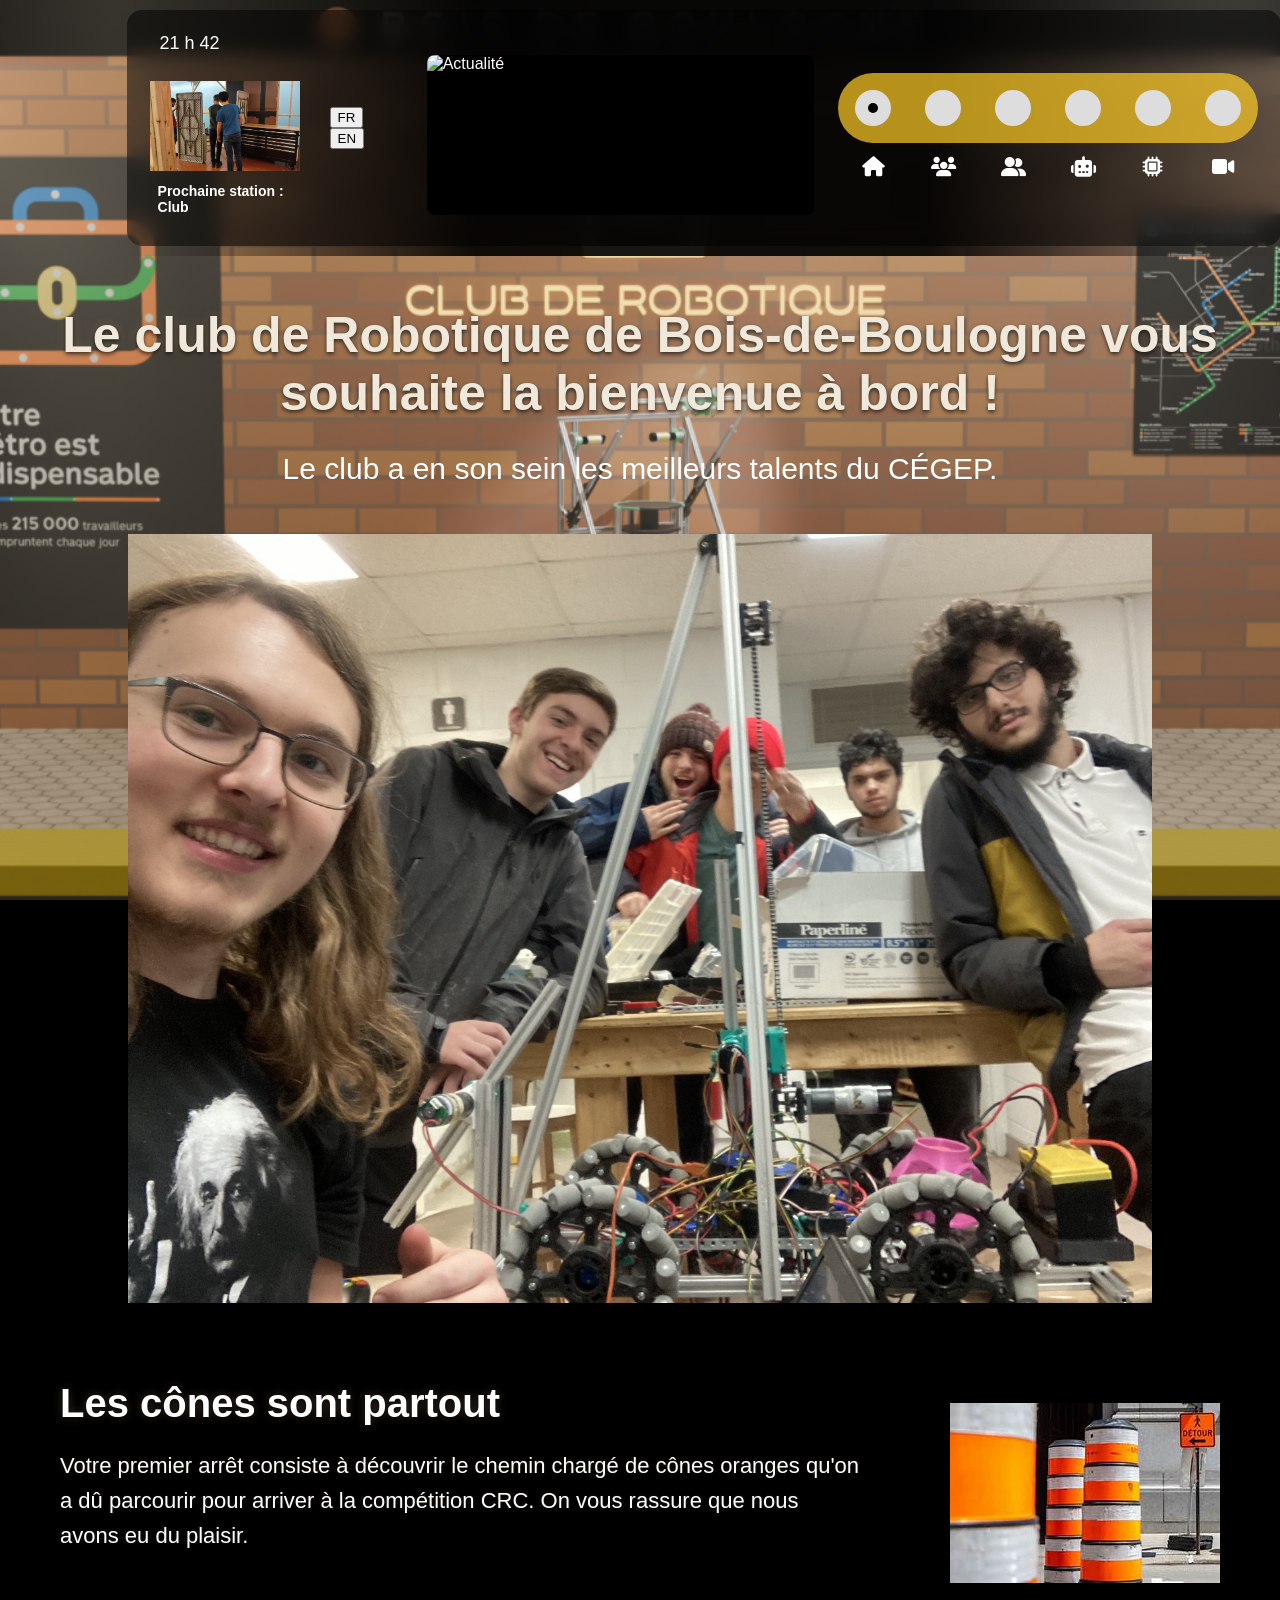
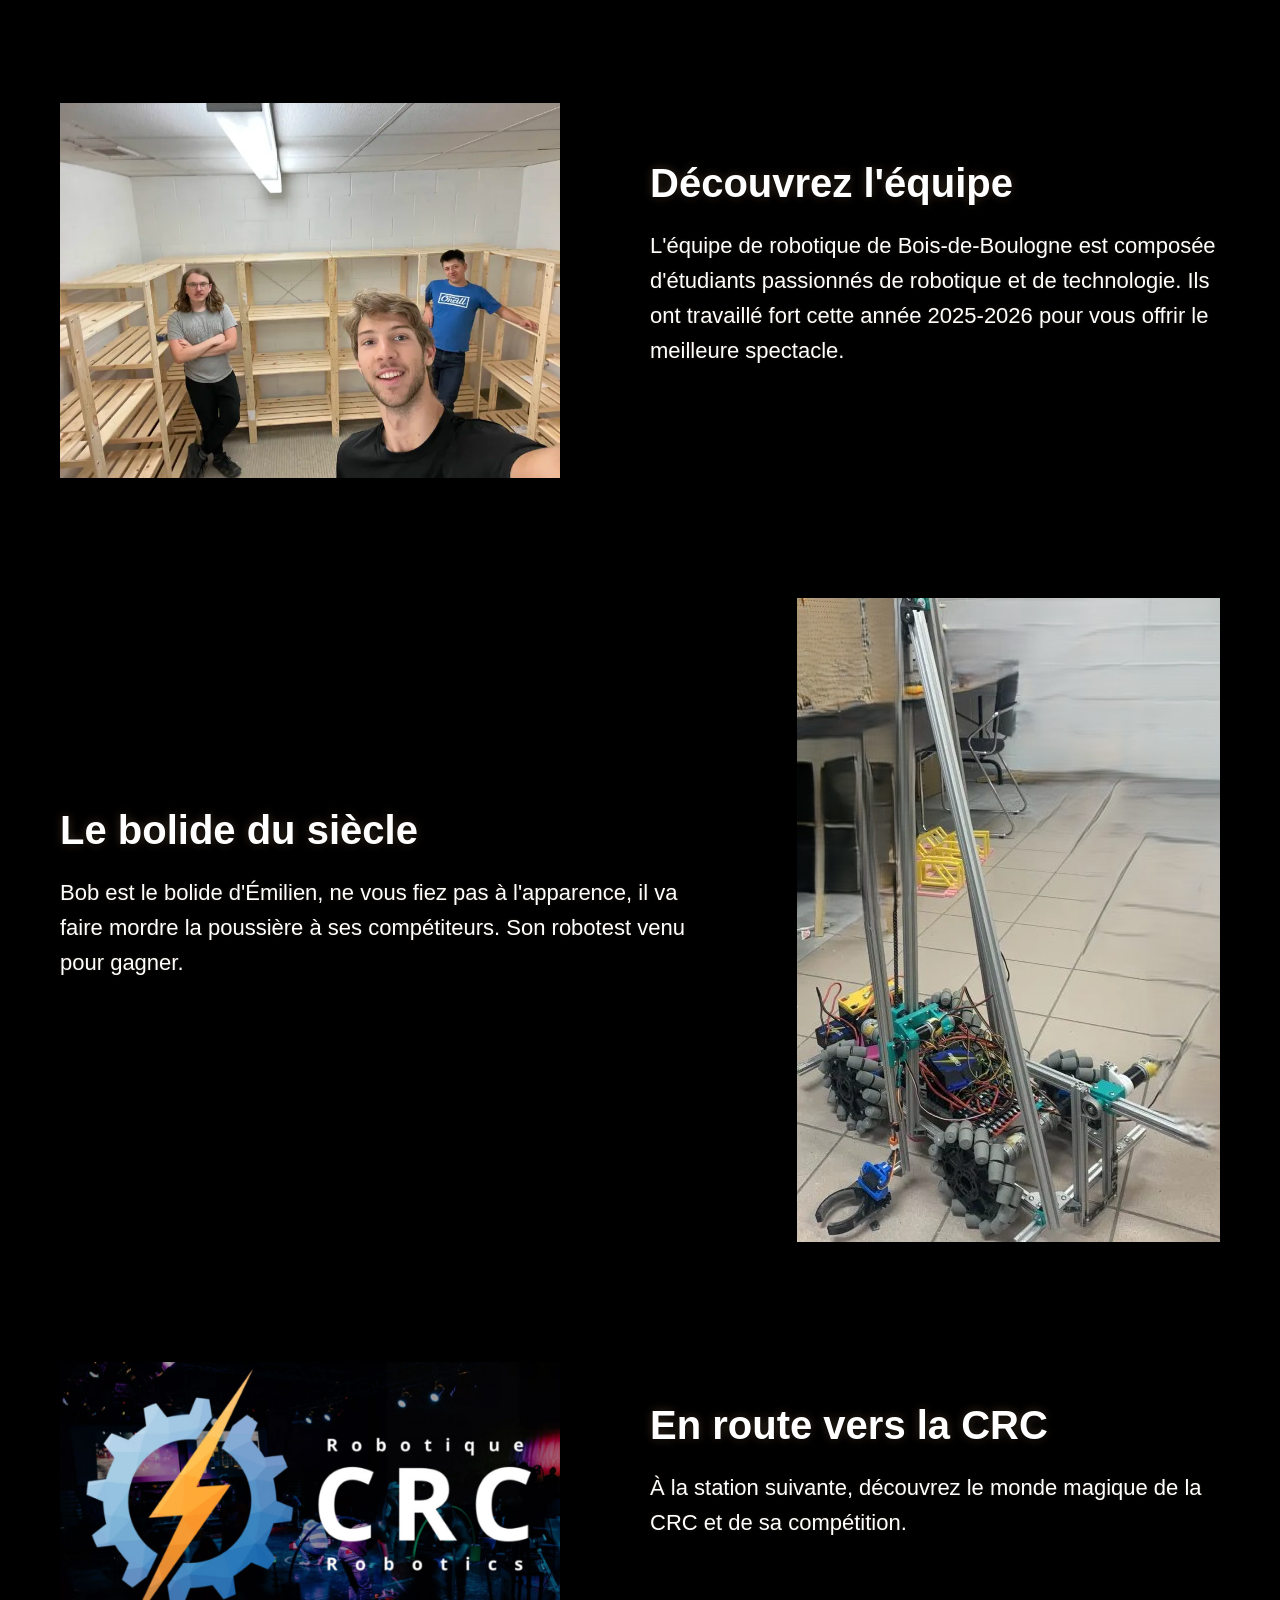
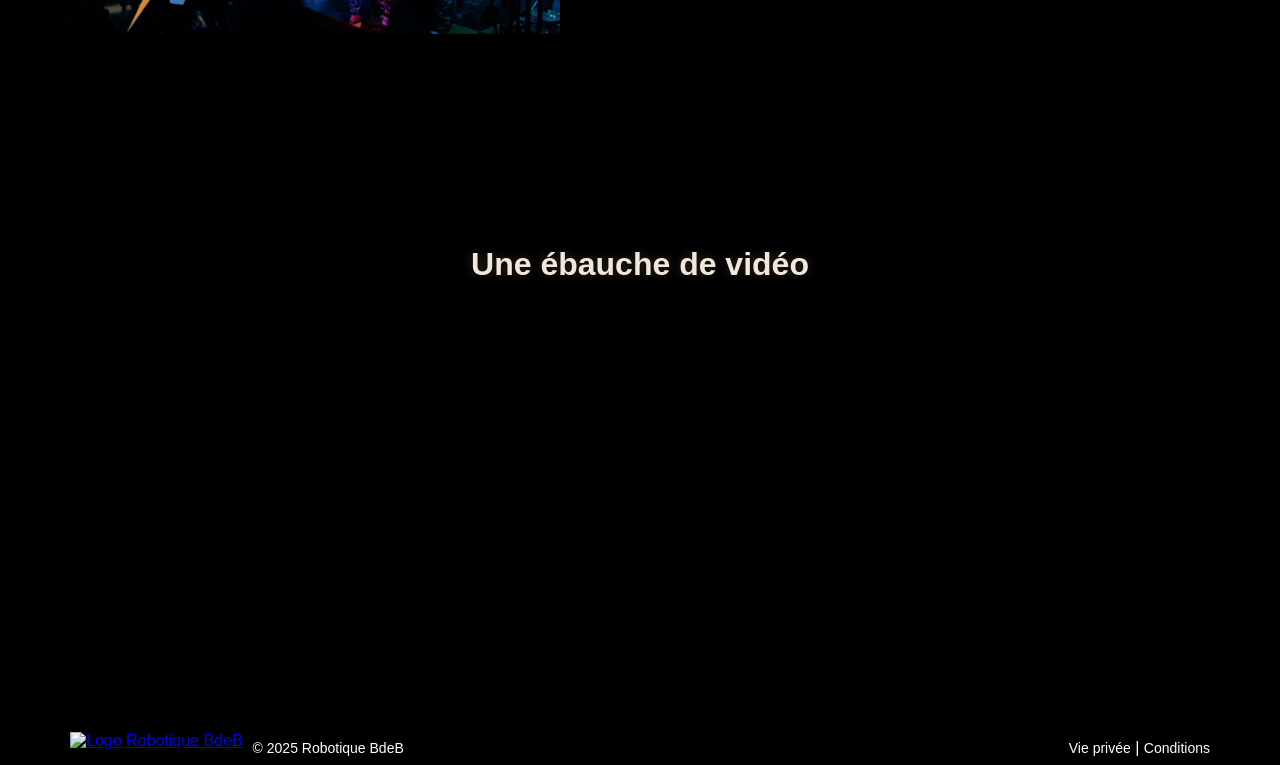
==== commit 88b16d66: "Plzzzzzz" ====
--- a/index.html
+++ b/index.html
@@ -49,7 +49,7 @@
         <!-- MENU TOUJOURS VISIBLE -->
         <div class="menu-wrapper">
             <div class="cylinder">
-                <a href="accueil.html" data-translate class="dot active"></a>
+                <a href="index.html" data-translate class="dot active"></a>
                 <a href="club.html" data-translate class="dot"></a>
                 <a href="equipe.html" data-translate class="dot"></a>
                 <a href="robot.html" data-translate class="dot"></a>
@@ -58,7 +58,7 @@
             </div>
 
             <div class="labels icons">
-                <a href="accueil.html" title="Accueil">
+                <a href="index.html" title="Accueil">
                     <i class="fa-solid fa-house"></i>
                 </a>
 
@@ -167,7 +167,7 @@
         <div class="footer-container">
             <!-- Gauche -->
             <div class="footer-left">
-                <a href="Accueil.html"><img src="images/cachedImage log1.webp" alt="Logo Robotique BdeB" class="footer-logo"></a>
+                <a href="index.html"><img src="images/cachedImage log1.webp" alt="Logo Robotique BdeB" class="footer-logo"></a>
                 <p  data-translate class="footer-copy">© 2025 Robotique BdeB</p>
             </div>
 
--- a/style.css
+++ b/style.css
@@ -637,28 +637,30 @@
     padding: 0;
     width: 100%;
     font-family: Arial, Helvetica, sans-serif;
-    background-color: #212121; 
     min-height: 100vh;
 }
 section {
     margin-top: 50px;
 }
 .page {
-    background-color: #2121214b;
+    background-color: #222222d5;
   /*padding: 0px 15%;*/
     justify-content: center;
     align-items: center;
     color: rgb(255, 255, 255);
+    backdrop-filter: blur(10px);
 }
 /* ==== PAGE NAME ==== */
 
 .page-name{
-    background-color: rgba(0, 0, 0, 0.541);
+    background-color: rgb(0, 0, 0);
     width: 100%;
     height: 60px;
     display: flex;
     justify-content: center;
     align-items: center;
+    backdrop-filter: blur(10px);
+    border-radius: 20px 20px 0px 0px;
 }
 
 .page-name h2{
@@ -674,7 +676,7 @@
     ====================**/
 /* ==== GLOBAL ==== */
 .team-page-content{
-  background-color: #21212185;
+  background-color: #5f5e5e85;
   /*padding: 0px 15%;*/
     justify-content: center;
     align-items: center;
@@ -709,6 +711,7 @@
 .options button:hover{
     background-color: #272727;
     cursor: pointer;
+    backdrop-filter: blur(5px);
 }
 
 .options button.active{
@@ -726,7 +729,7 @@
     font-size: 2em;
 }
 .metro-map {
-background-color: rgb(17, 17, 17);
+background-color: rgba(26, 26, 26, 0.739);
     border-radius: 50px;
     display: flex;
     padding: 30px;
@@ -854,7 +857,7 @@
 
 #card-info img{
     width: 200px;
-    height: 200px;
+    height: auto;
     border-radius: 20px;
 }
 
@@ -993,6 +996,7 @@
 /* .crc-page-content section{
     padding: 0 15%;
 } */
+
  .crc-page-content h2 {
     text-transform: uppercase;
     font-weight: 1000;
@@ -1001,17 +1005,16 @@
     text-transform: uppercase;
     font-weight: 100;
     font-size: 1.3em;
-    color: rgb(219, 219, 219);
+
  }
  .crc-page-content p {
     font-size: 1.2em;
     line-height: 1.6em;
-    color: rgb(231, 230, 230);
+
  }
  .crc-page-content ul {
     font-size: 1.2em;
     line-height: 1.6em;
-    color: rgb(231, 230, 230);
  }
 
 .crc-page-content {
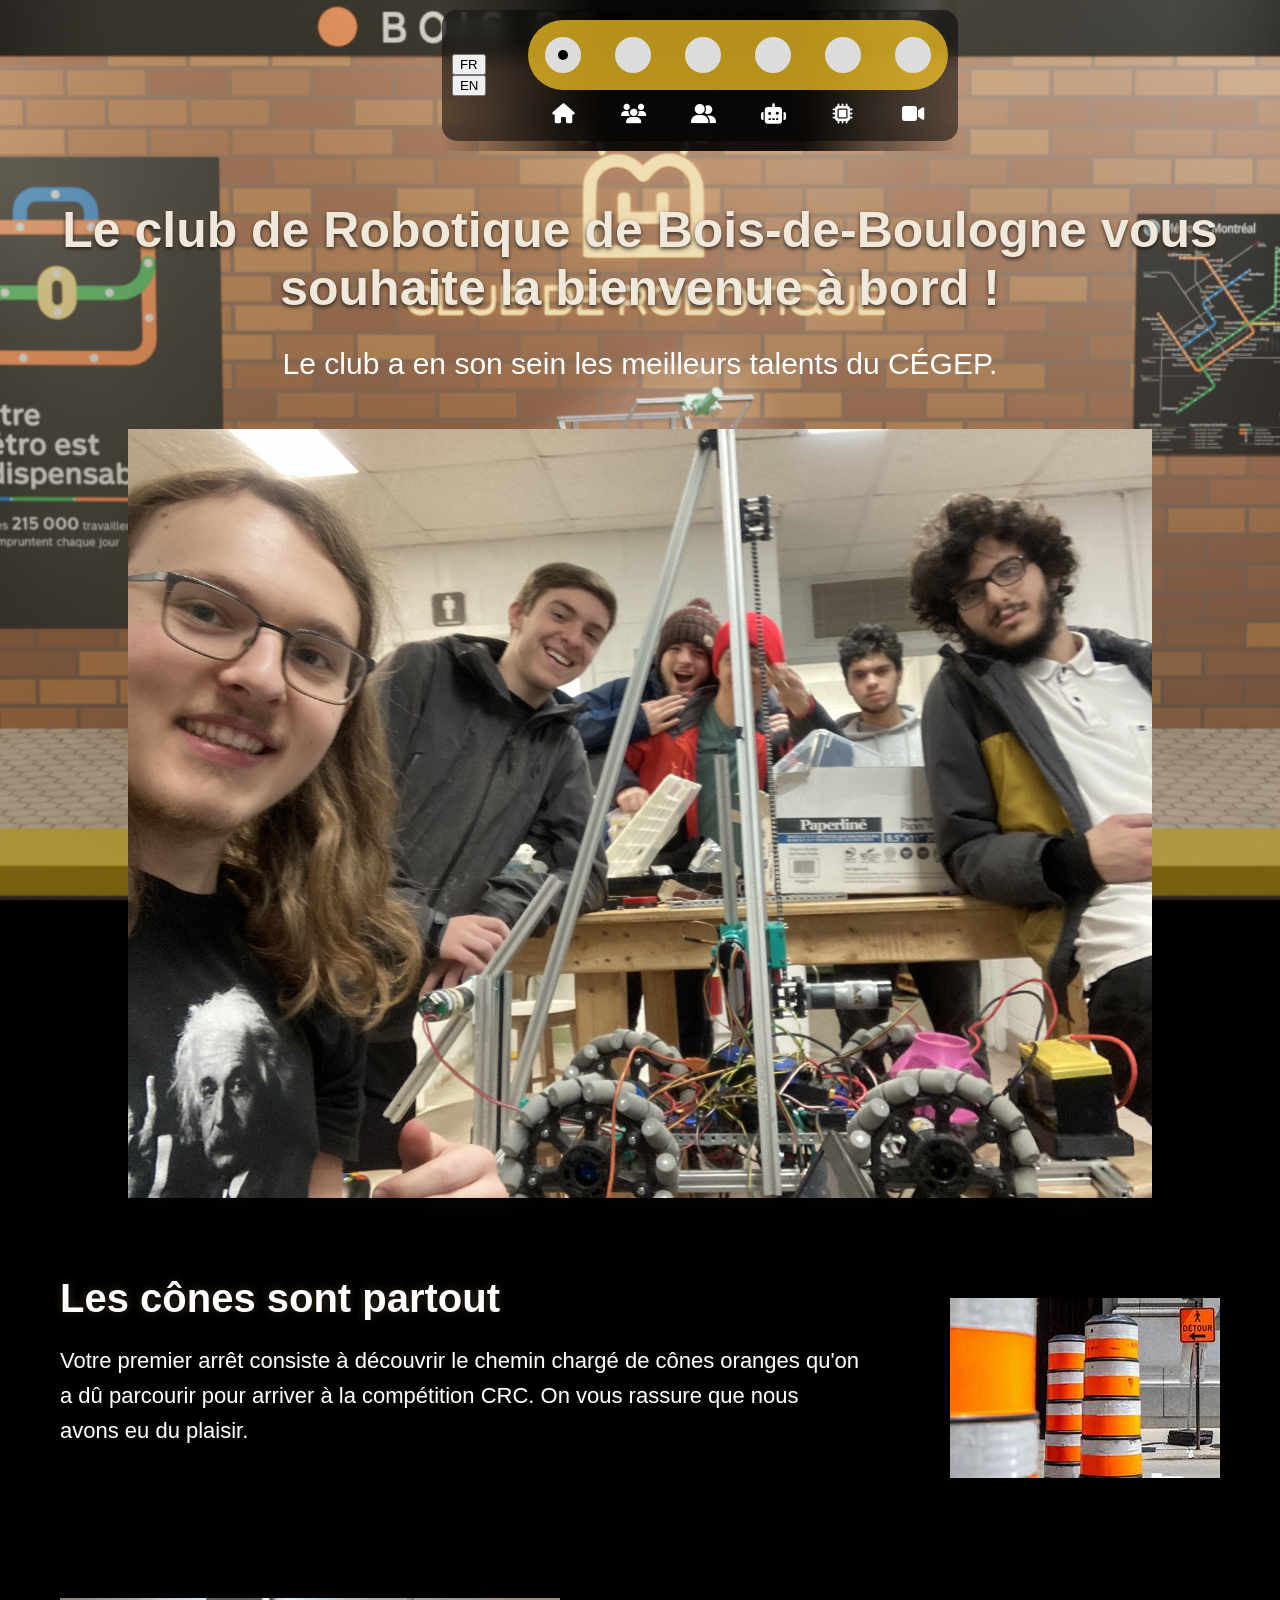
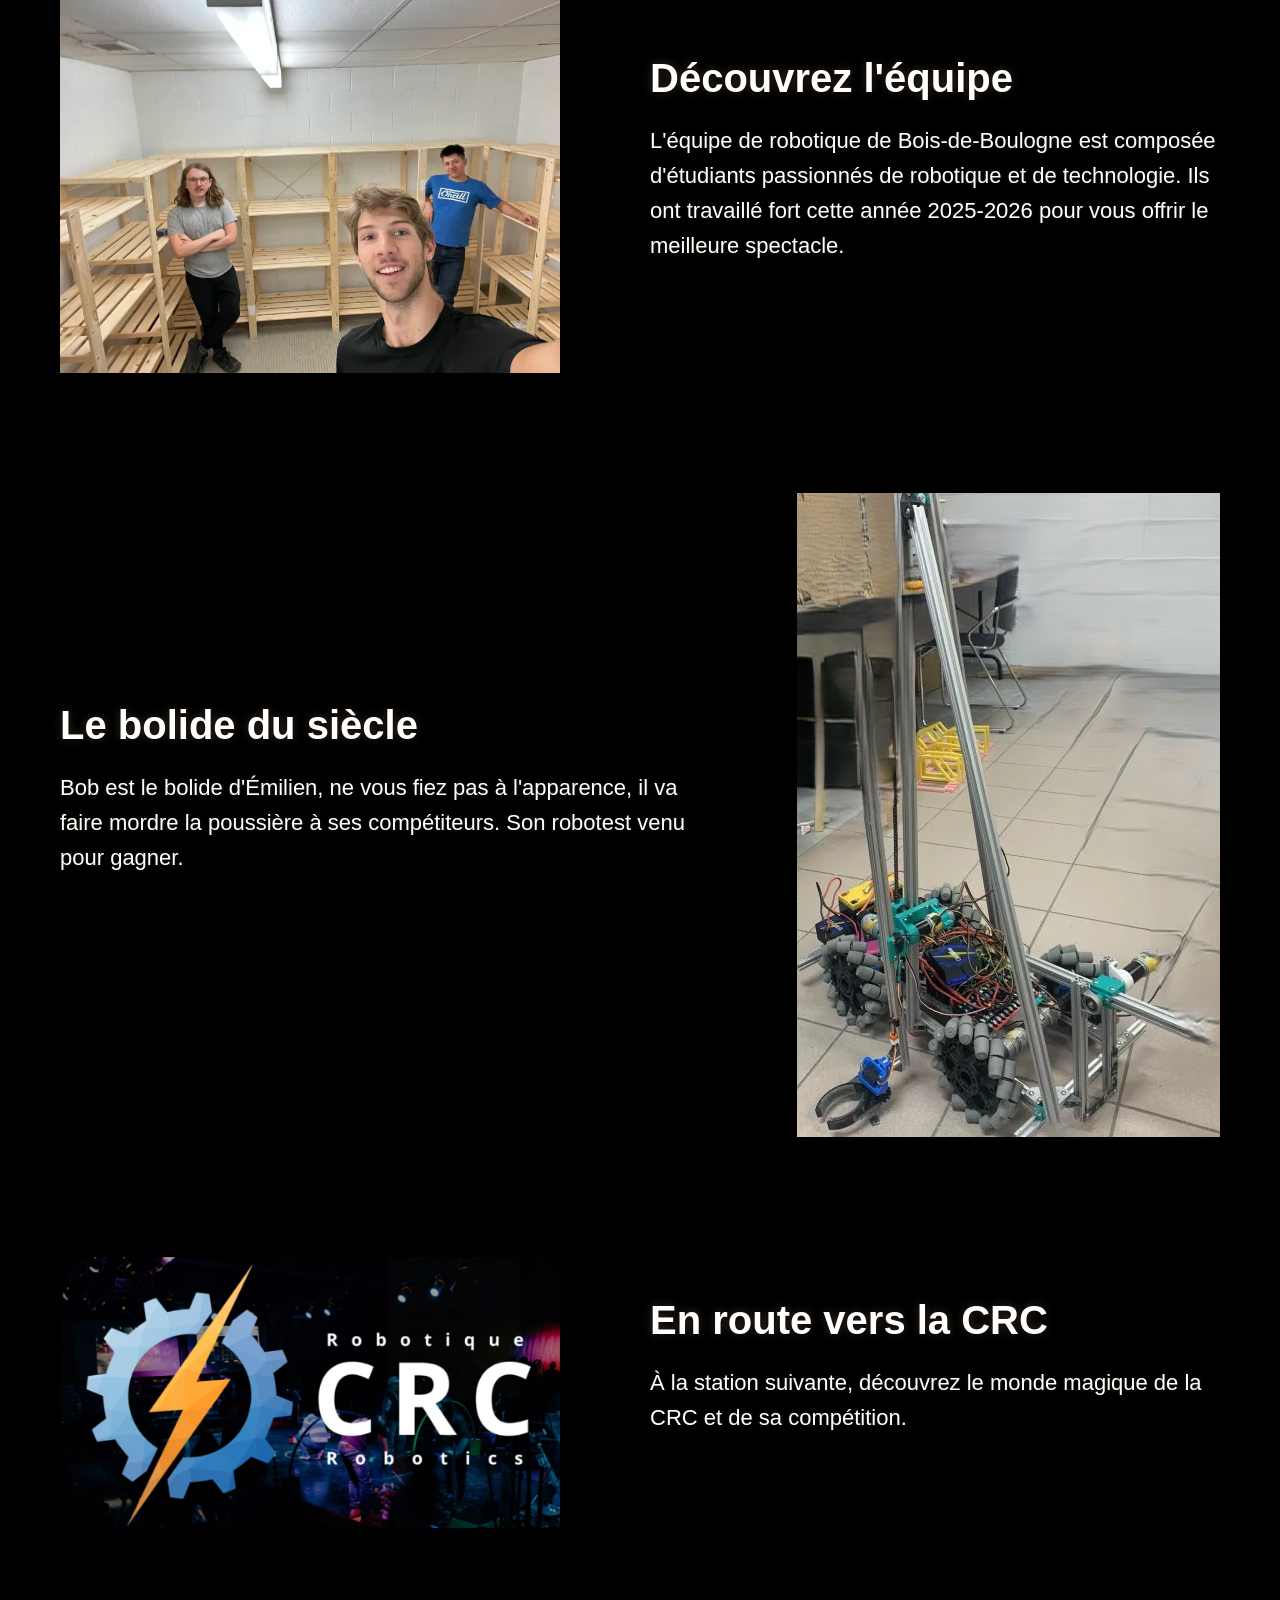
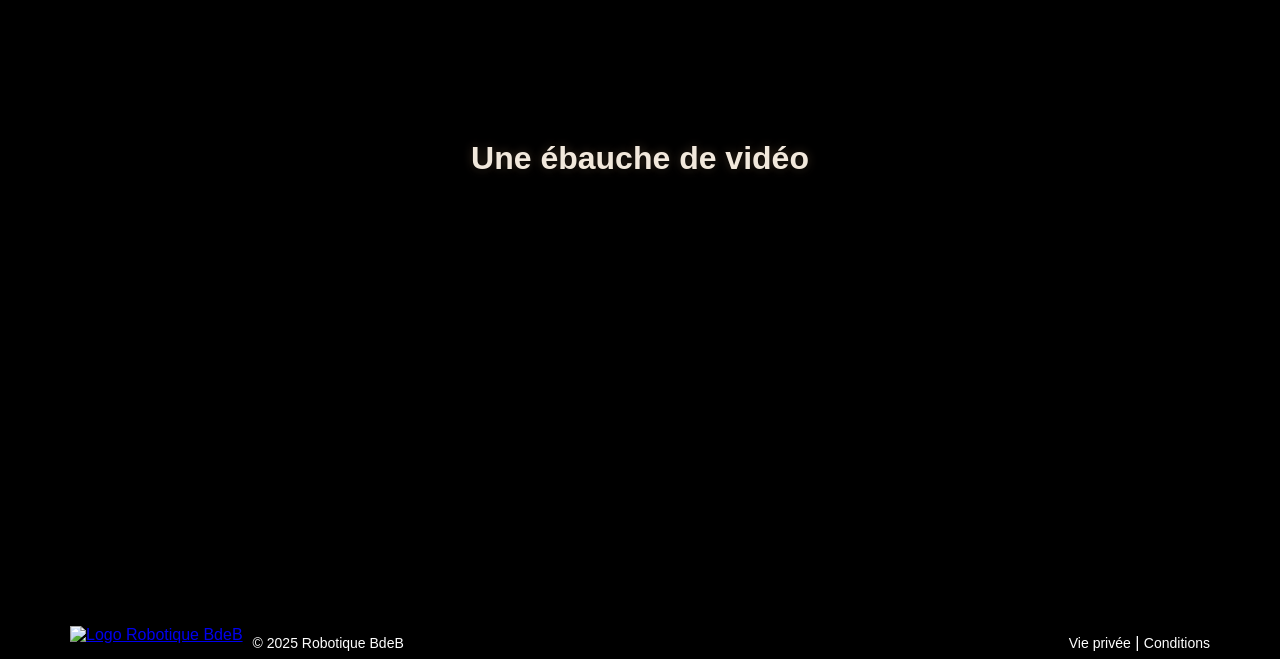
==== commit 1d18ba59: "nav bar solve" ====
--- a/index.html
+++ b/index.html
@@ -14,80 +14,53 @@
 <body>
 
 <header class="sticky-header">
-    <div class="top-row">
+  <div class="top-row">
 
-        <!-- ZONE À CACHER AU SCROLL -->
-        <div class="header-hide-zone">
+        
+    <div id="language-switcher" class="lang-switch">
+        <button data-lang="fr">FR</button>
+        <button data-lang="en">EN</button>
+    </div>
+    <!-- MENU TOUJOURS VISIBLE -->
+    <div class="menu-wrapper">
+      <div class="cylinder">
+        <a href="index.html" data-translate class="dot active"></a>
+        <a href="club.html" data-translate class="dot"></a>
+        <a href="equipe.html" data-translate class="dot"></a>
+        <a href="robot.html" data-translate class="dot"></a>
+        <a href="crc.html" data-translate class="dot"></a>
+        <a href="video.html" data-translate class="dot"></a>
+      </div>
 
-            <!-- PANNEAU GAUCHE -->
-            <div class="side-panel">
-                <div id="clock" class="clock">00 h 00</div>
+      <div class="labels icons">
+  <a href="index.html" title="Accueil">
+    <i class="fa-solid fa-house"></i>
+  </a>
 
-                <div class="station-card">
-                    <img id="stationImage" src="" alt="Station">
-                    <div class="station-name" id="stationName" data-translate></div>
+  <a href="club.html" title="Club">
+    <i class="fa-solid fa-users"></i>
+  </a>
 
+  <a href="equipe.html" title="Équipe">
+    <i class="fa-solid fa-user-group"></i>
+  </a>
 
-                </div>
-            </div>
-            <div id="language-switcher" class="lang-switch">
-                <button data-lang="fr">FR</button>
-                <button data-lang="en">EN</button>
-            </div>
-            <!-- ACTUALITÉS -->
-            <div class="news-screen">
-                <img id="newsImage" alt="Actualité"data-translate>
-                <div class="news-overlay">
-                    <div class="news-title" id="newsTitle"data-translate></div>
-                    <div class="news-date" id="newsDate"></div>
-                </div>
-            </div>
+  <a href="robot.html" title="Bob le Robot">
+    <i class="fa-solid fa-robot"></i>
+  </a>
 
-        </div>
+  <a href="crc.html" title="compétition CRC">
+    <i class="fa-solid fa-microchip"></i>
+  </a>
 
-
-        <!-- MENU TOUJOURS VISIBLE -->
-        <div class="menu-wrapper">
-            <div class="cylinder">
-                <a href="index.html" data-translate class="dot active"></a>
-                <a href="club.html" data-translate class="dot"></a>
-                <a href="equipe.html" data-translate class="dot"></a>
-                <a href="robot.html" data-translate class="dot"></a>
-                <a href="crc.html" data-translate class="dot"></a>
-                <a href="video.html" data-translate class="dot"></a>
-            </div>
-
-            <div class="labels icons">
-                <a href="index.html" title="Accueil">
-                    <i class="fa-solid fa-house"></i>
-                </a>
-
-                <a href="club.html" title="Club">
-                    <i class="fa-solid fa-users"></i>
-                </a>
-
-                <a href="equipe.html" title="Équipe">
-                    <i class="fa-solid fa-user-group"></i>
-                </a>
-
-                <a href="robot.html" title="Bob le Robot">
-                    <i class="fa-solid fa-robot"></i>
-                </a>
-
-                <a href="crc.html" title="compétition CRC">
-                    <i class="fa-solid fa-microchip"></i>
-                </a>
-
-                <a href="video.html" title="Vidéo">
-                    <i class="fa-solid fa-video"></i>
-                </a>
-
-            </div>
-
-
-        </div>
+  <a href="video.html" title="Vidéo">
+    <i class="fa-solid fa-video"></i>
+  </a>
+</div>
 
     </div>
+
+  </div>
 </header>
 
 
--- a/style.css
+++ b/style.css
@@ -643,12 +643,14 @@
     margin-top: 50px;
 }
 .page {
-    background-color: #222222d5;
+    background-color: #222222c1;
   /*padding: 0px 15%;*/
     justify-content: center;
     align-items: center;
     color: rgb(255, 255, 255);
     backdrop-filter: blur(10px);
+    padding-bottom: 40px;
+    border-radius: 0px 0px 50px 50px ;
 }
 /* ==== PAGE NAME ==== */
 
@@ -698,7 +700,7 @@
 }
 
 .options button{
-    background-color: #313131;
+    background-color: #313131ae;
     stroke-width: 0;
     border: 0;
     border-radius: 0px 0px 10px 10px;
@@ -709,13 +711,13 @@
 }
 
 .options button:hover{
-    background-color: #272727;
+    background-color: #272727cc;
     cursor: pointer;
     backdrop-filter: blur(5px);
 }
 
 .options button.active{
-    background-color: #1E1E1E;
+    background-color: #1e1e1edd;
     pointer-events: none;
 }
 
@@ -990,7 +992,7 @@
 }
 
 /** ====================== 
-         PAGE EQUIPE 
+         PAGE CRC 
     ====================**/
 
 /* .crc-page-content section{
@@ -1019,8 +1021,8 @@
 
 .crc-page-content {
     padding-top: 40px;
-    max-width: 1000px;
     margin: 0 auto;
+    padding-bottom: 40px;
 }
 
 .section-pieces .img-list {
@@ -1058,7 +1060,7 @@
     flex-direction: column;
     width: 100%;
     padding: 10px;
-    background-color: rgb(48, 48, 48);
+    background-color: rgba(133, 133, 133, 0.195);
     border-radius: 20px;
     justify-content: center;
     align-items: center;
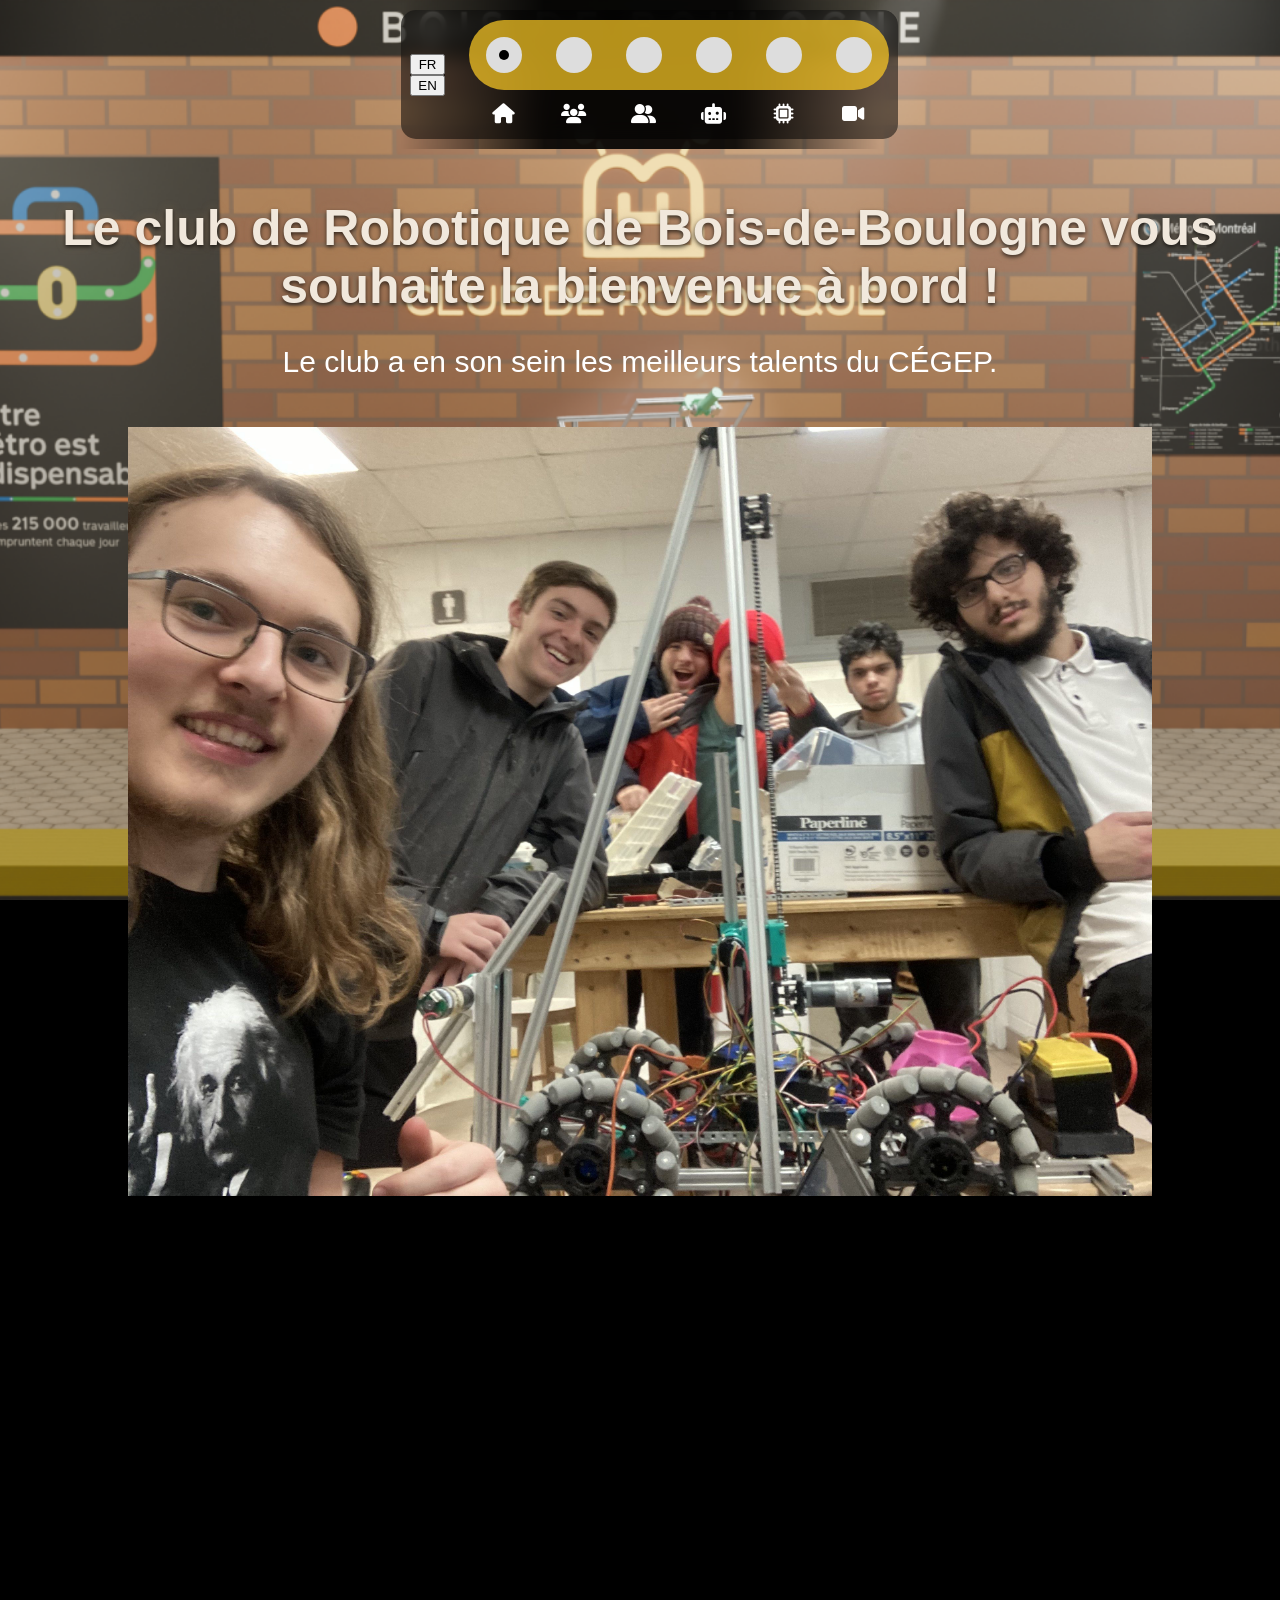
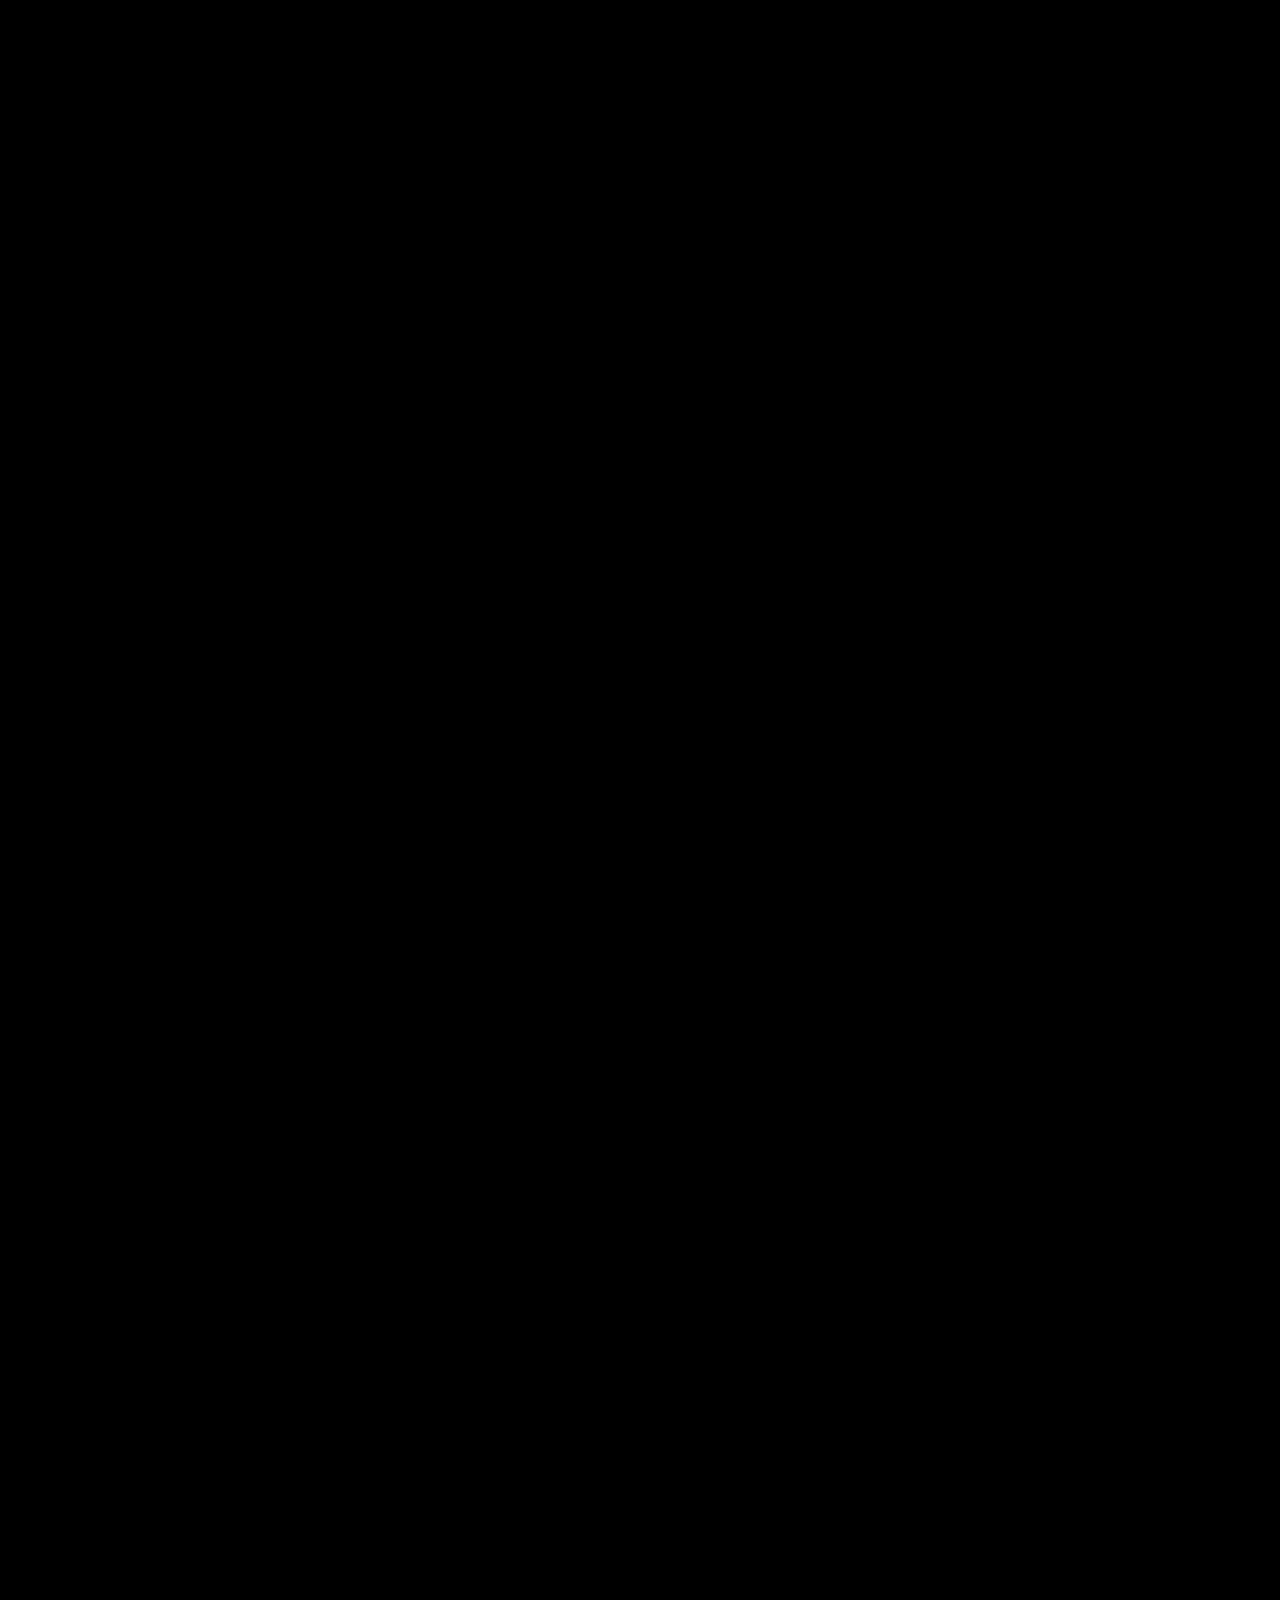
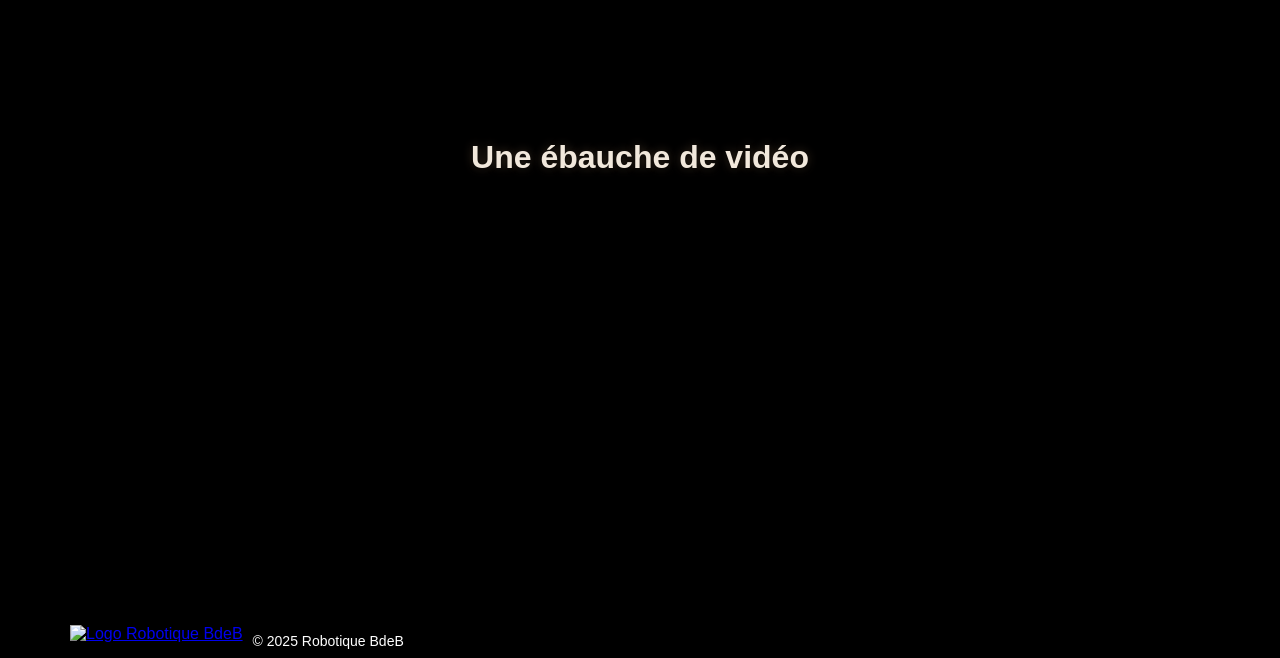
==== commit 18640bcb: "hide footer links" ====
--- a/index.html
+++ b/index.html
@@ -148,12 +148,12 @@
 
 
             <!-- Droite -->
-            <div class="footer-right">
+            <!-- <div class="footer-right">
                 <div class="footer-links">
                     <a  data-translate href="#" >Vie privée</a>
                     <span> | </span>
                     <a  data-translate href="#" >Conditions</a>
-                </div>
+                </div> -->
 
 
 
--- a/style.css
+++ b/style.css
@@ -304,7 +304,7 @@
 
     /* centrage + débordement à droite */
     margin:0 auto;
-    transform: translateX(60px);
+    /* transform: translateX(60px); */
 
     padding: 10px 0;
 
@@ -1094,11 +1094,37 @@
         height: 100px;
         width: auto;
     }
-
-}
-
-
-
+    .crc-page-content {
+        padding-top: 20px;
+        padding-bottom: 20px;
+    }
+}
+
+.youtube-section {
+    text-align: center;
+}
+
+.youtube-grid {
+    display: grid;
+    grid-template-columns: repeat(auto-fit, minmax(400px, 1fr));
+    gap: 40px;
+
+    max-width: 1200px;
+    margin: 0 auto;     
+}
+
+.youtube-card {
+    margin: 0 auto;     
+}
+
+.lang-switch {
+    border-radius: 6px;
+    background-color: rgba(0, 0, 0, 0.5);
+    color: white;
+    cursor: pointer;
+    display: flex;
+    flex-direction: column;
+}
 /* =========================================================
    FIN DU FICHIER CSS
 ========================================================= */
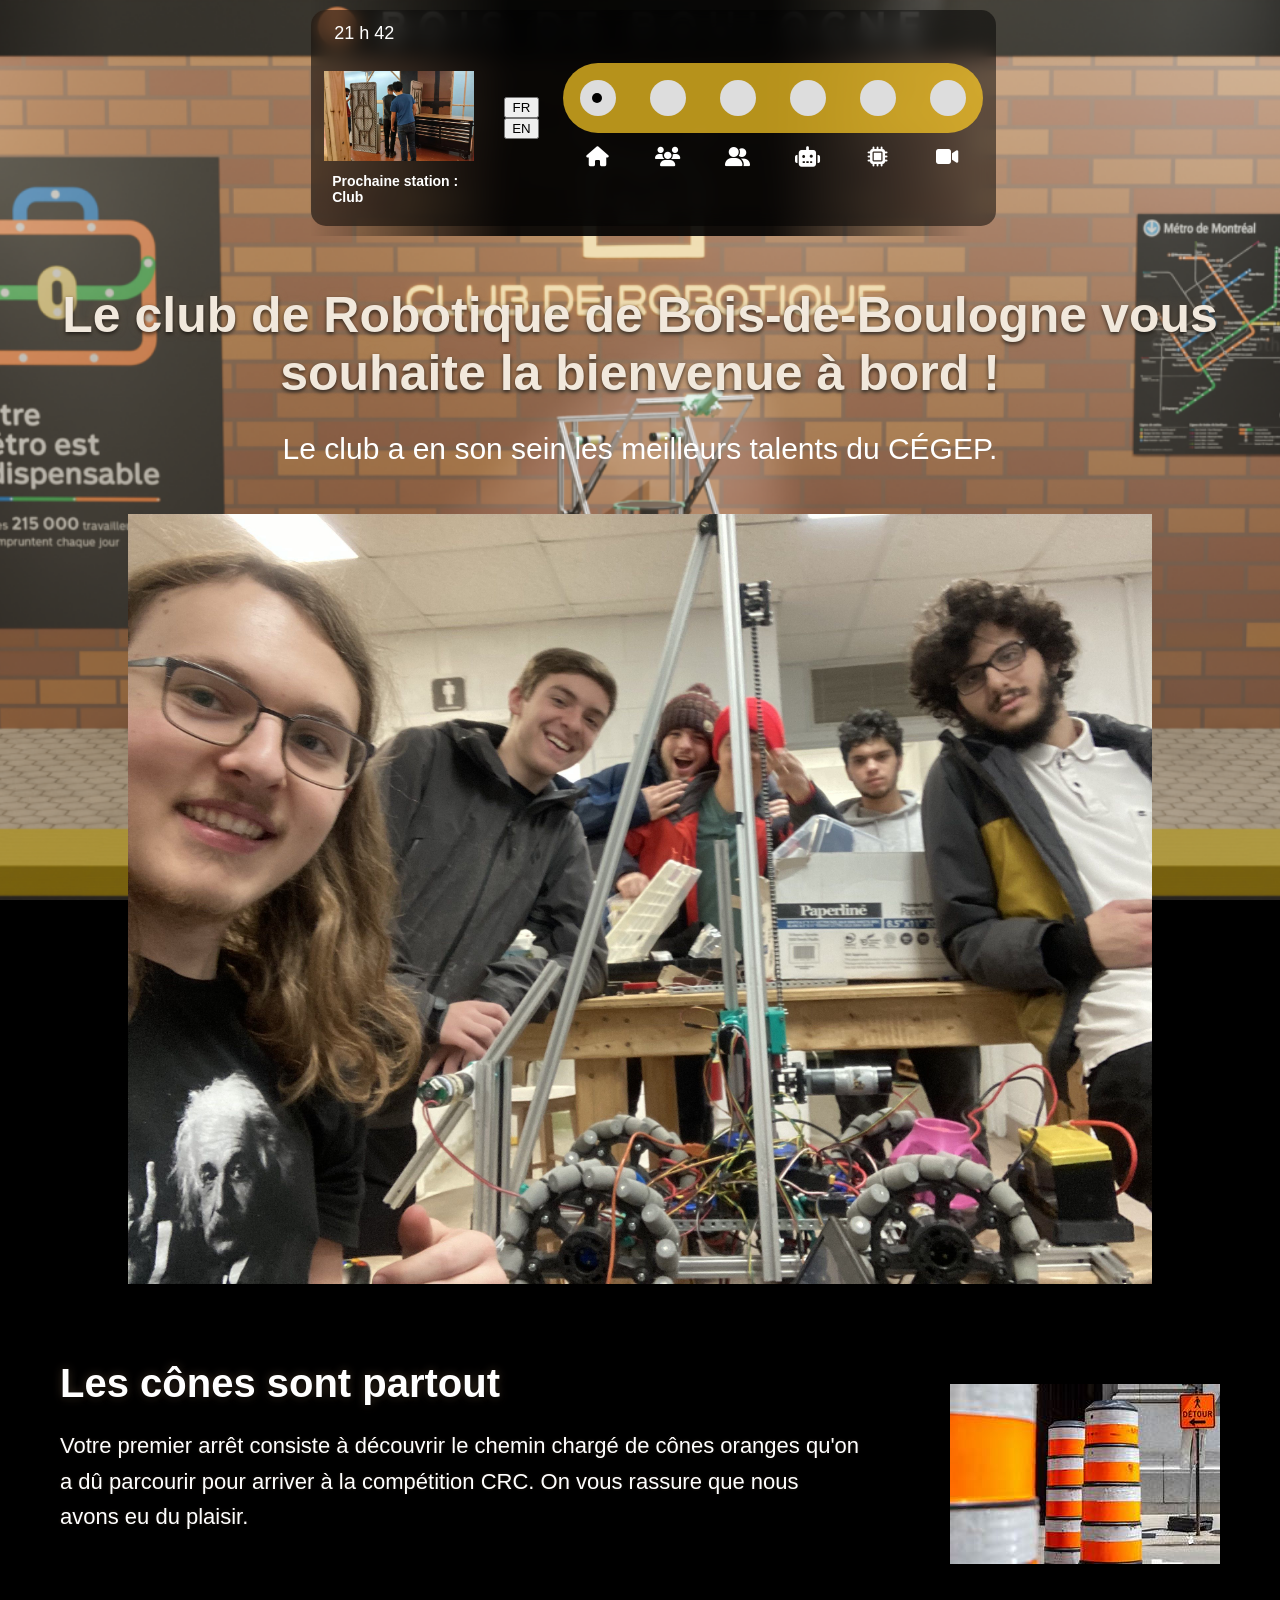
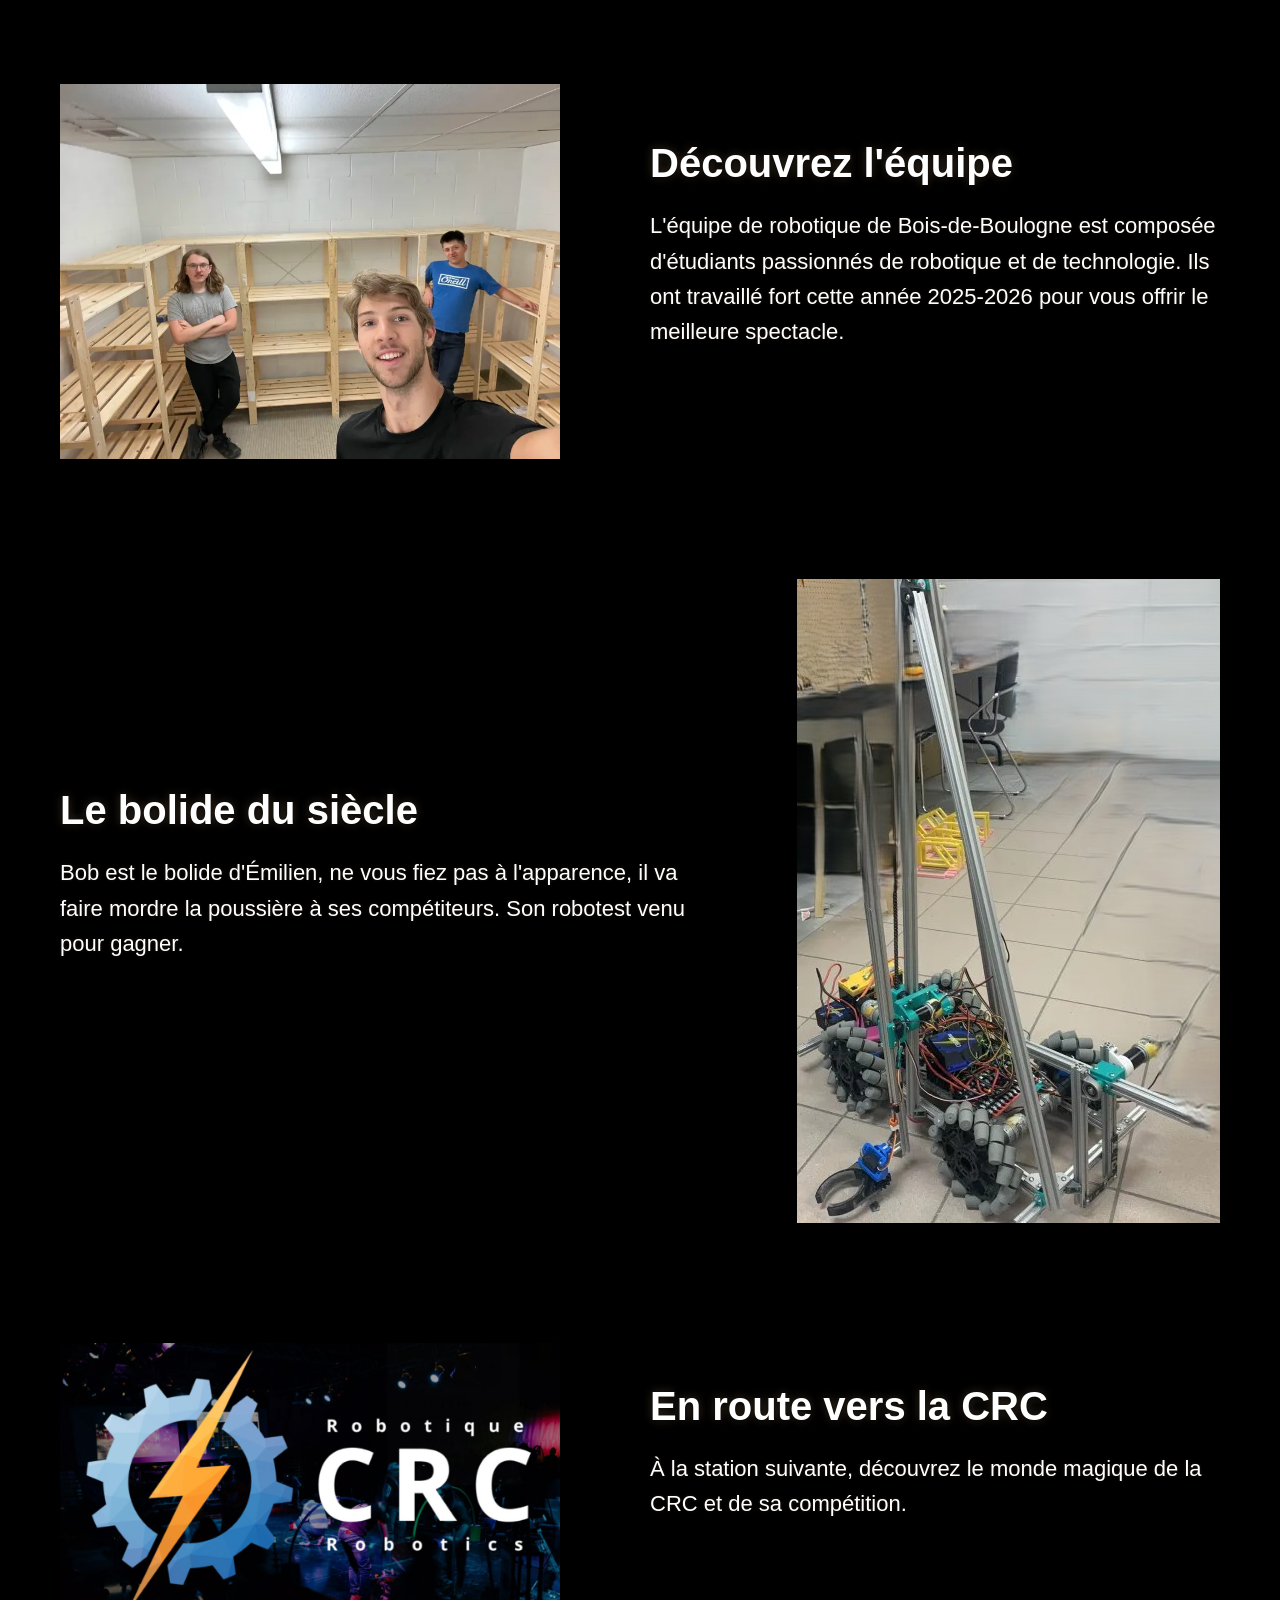
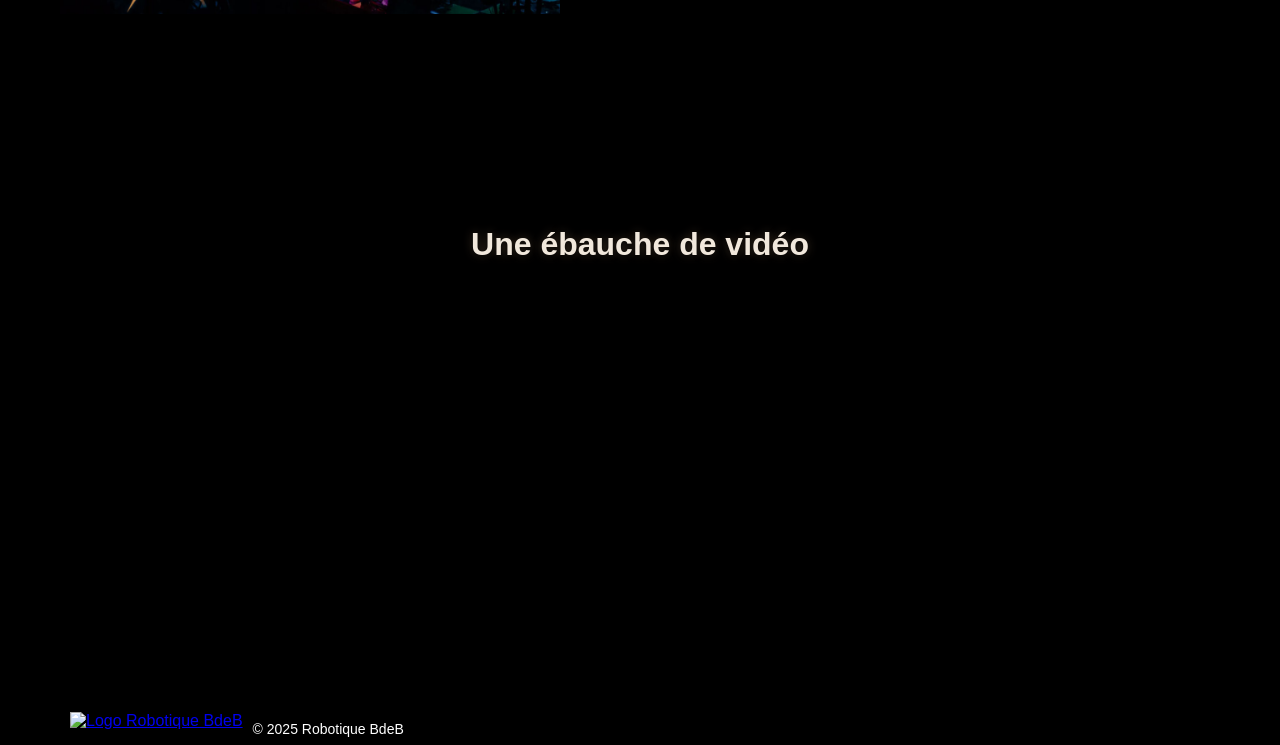
==== commit 1ab74571: "rajout nextStation et heure" ====
--- a/index.html
+++ b/index.html
@@ -16,10 +16,25 @@
 <header class="sticky-header">
   <div class="top-row">
 
+    <!-- ZONE À CACHER AU SCROLL -->
+    <div class="header-hide-zone">
+
+        <!-- PANNEAU GAUCHE -->
+        <div class="side-panel">
+            <div id="clock" class="clock">00 h 00</div>
+
+            <div class="station-card">
+                <img id="stationImage" src="" alt="Station">
+                <div class="station-name" id="stationName" data-translate></div>
+
+
+            </div>
+        </div>
         
     <div id="language-switcher" class="lang-switch">
         <button data-lang="fr">FR</button>
         <button data-lang="en">EN</button>
+    </div>
     </div>
     <!-- MENU TOUJOURS VISIBLE -->
     <div class="menu-wrapper">
